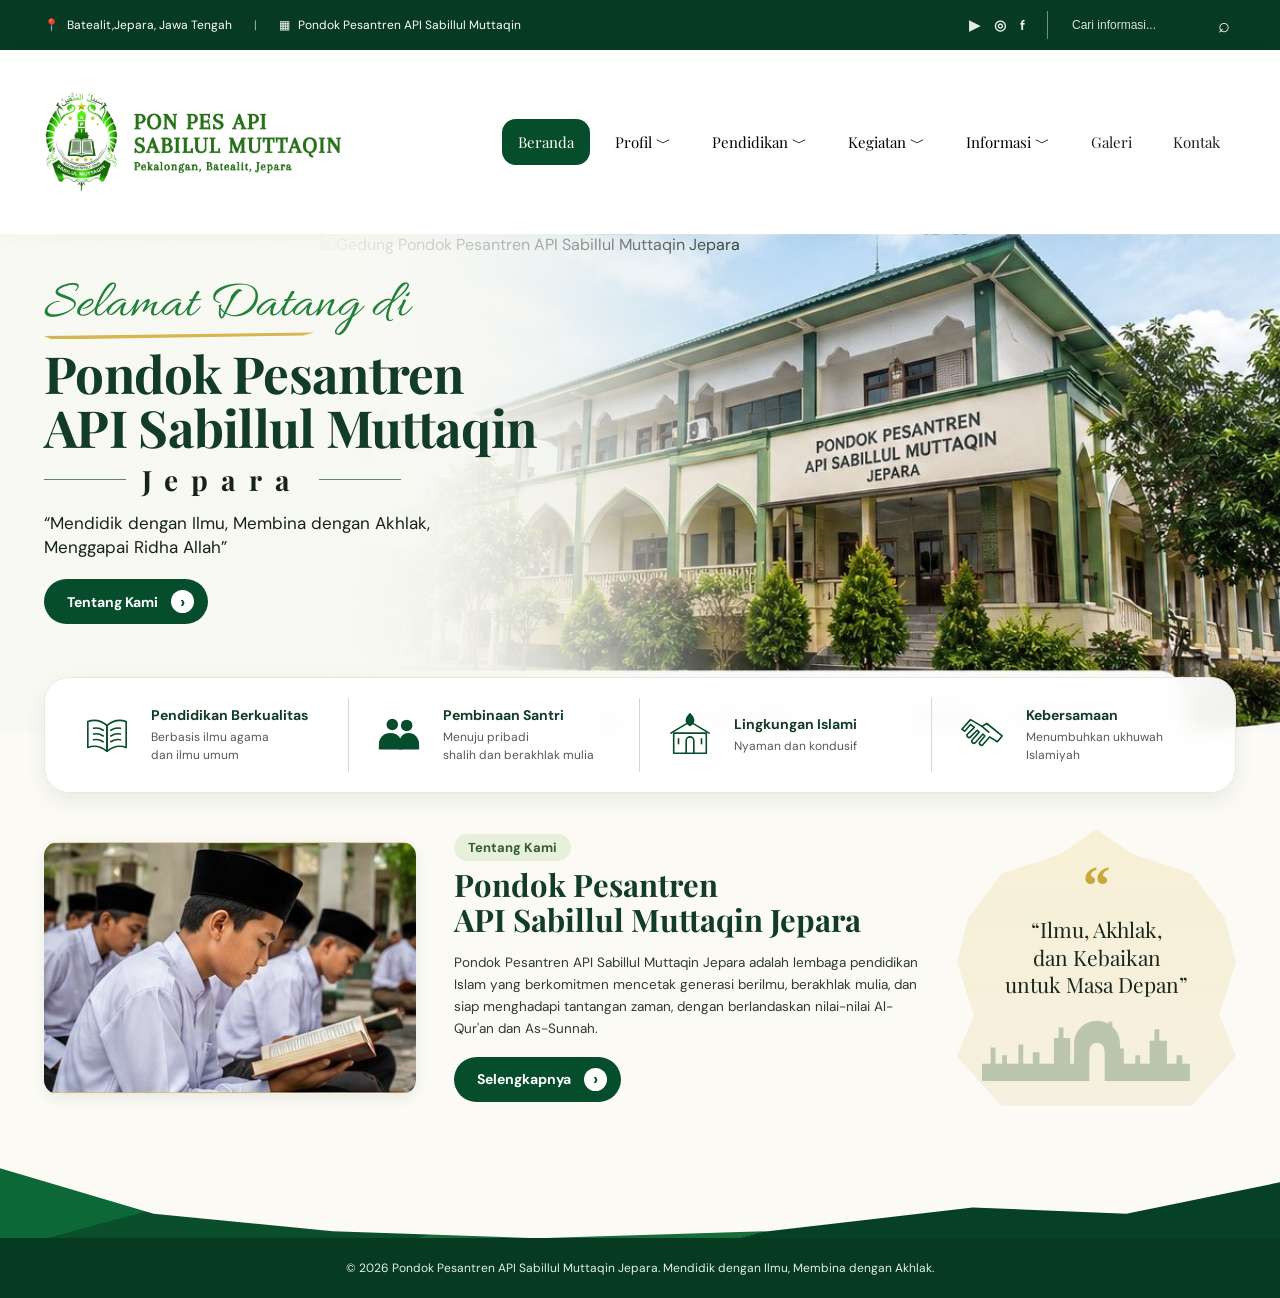
==== index.html @ 67745011 "Rename index-dengan-style-css.html to index.html" ====
<!DOCTYPE html>
<html lang="id">
<head>
<meta charset="UTF-8">
<meta name="viewport" content="width=device-width, initial-scale=1.0">
<meta name="theme-color" content="#064d2b">
<meta name="description" content="Website resmi Pondok Pesantren API Sabillul Muttaqin Jepara. Mendidik dengan ilmu, membina dengan akhlak, menggapai ridha Allah.">
<title>Pondok Pesantren API Sabillul Muttaqin Jepara</title>
<link rel="preconnect" href="https://fonts.googleapis.com">
<link rel="preconnect" href="https://fonts.gstatic.com" crossorigin>
<link href="https://fonts.googleapis.com/css2?family=DM+Sans:wght@400;500;600;700&family=Playfair+Display:wght@500;600;700;800&family=Allura&display=swap" rel="stylesheet">
<link rel="stylesheet" href="style.css">
</head>
<body>
<div class="topbar"><div class="top-inner">
  <div class="top-item"><span aria-hidden="true">📍</span> Batealit,Jepara, Jawa Tengah</div><span class="top-divider">|</span>
  <div class="top-item"><span aria-hidden="true">▦</span> Pondok Pesantren API Sabillul Muttaqin</div>
  <div class="top-spacer"></div>
  <div class="socials" aria-label="Media sosial"><a href="#kontak" aria-label="YouTube">▶</a><a href="#kontak" aria-label="Instagram">◎</a><a href="#kontak" aria-label="Facebook">f</a></div>
  <div class="search"><input aria-label="Cari informasi" placeholder="Cari informasi..." id="searchInput"><button aria-label="Cari" style="background:none;border:0;color:white;font-size:20px;cursor:pointer" onclick="searchSite()">⌕</button></div>
</div></div>
<header class="nav-wrap"><nav class="nav" aria-label="Navigasi utama">
  <a class="brand" href="#beranda">
    <img src="logo.png.png" alt="Logo pondok Pesantren API Sabillul Muttaqin">
  </a>
  <button class="mobile-toggle" aria-label="Buka menu" aria-expanded="false" onclick="toggleMenu()">☰</button>
  <div class="nav-links" id="navLinks">
    <a class="active" href="#beranda">Beranda</a>
    <div class="drop"><button class="drop-toggle" aria-haspopup="true">Profil ﹀</button><div class="drop-menu"><a href="#tentang">Tentang Kami</a><a href="#nilai">Visi &amp; Misi</a><a href="#kontak">Pengasuh Pesantren</a></div></div>
    <div class="drop"><button class="drop-toggle" aria-haspopup="true">Pendidikan ﹀</button><div class="drop-menu"><a href="#pendidikan">Program Pendidikan</a><a href="#pendidikan">Kurikulum</a><a href="#pendidikan">Penerimaan Santri</a></div></div>
    <div class="drop"><button class="drop-toggle" aria-haspopup="true">Kegiatan ﹀</button><div class="drop-menu"><a href="#kegiatan">Kegiatan Santri</a><a href="#kegiatan">Agenda Pesantren</a></div></div>
    <div class="drop"><button class="drop-toggle" aria-haspopup="true">Informasi ﹀</button><div class="drop-menu"><a href="#informasi">Berita</a><a href="#informasi">Pengumuman</a></div></div>
    <a href="#galeri">Galeri</a><a href="#kontak">Kontak</a>
  </div>
</nav></header>
<main>
<section class="hero" id="beranda" aria-label="Selamat datang">
  <div class="hero-photo"><img src="gedung pondok.jpg" alt="Gedung Pondok Pesantren API Sabillul Muttaqin Jepara"></div>
  <div class="hero-content">
    <p class="script">Selamat Datang di</p>
    <h1>Pondok Pesantren<br>API Sabillul Muttaqin</h1>
    <div class="jepara">Jepara</div>
    <p class="hero-quote">“Mendidik dengan Ilmu, Membina dengan Akhlak,<br>Menggapai Ridha Allah”</p>
    <a class="pill" href="#tentang">Tentang Kami <span class="circle-arrow">›</span></a>
  </div>
</section>
<section class="feature-shell" id="nilai" aria-label="Keunggulan pesantren"><div class="features">
  <article class="feature"><div class="feature-icon"><svg viewBox="0 0 48 48"><path d="M4 10c8-3 14-1 20 4v27c-6-5-12-7-20-4z"/><path d="M44 10c-8-3-14-1-20 4v27c6-5 12-7 20-4z"/><path d="M10 17c4-1 7 0 10 2M10 23c4-1 7 0 10 2M10 29c4-1 7 0 10 2M38 17c-4-1-7 0-10 2M38 23c-4-1-7 0-10 2M38 29c-4-1-7 0-10 2"/></svg></div><div><h3>Pendidikan Berkualitas</h3><p>Berbasis ilmu agama<br>dan ilmu umum</p></div></article>
  <article class="feature"><div class="feature-icon"><svg viewBox="0 0 48 48"><circle cx="17" cy="13" r="6" fill="currentColor" stroke="none"/><circle cx="32" cy="14" r="6" fill="currentColor" stroke="none"/><path d="M3 39v-5c0-7 5-12 12-12s12 5 12 12v5z" fill="currentColor" stroke="none"/><path d="M24 39v-5c0-7 4-12 10-12s11 5 11 12v5z" fill="currentColor" stroke="none"/></svg></div><div><h3>Pembinaan Santri</h3><p>Menuju pribadi<br>shalih dan berakhlak mulia</p></div></article>
  <article class="feature"><div class="feature-icon"><svg viewBox="0 0 48 48"><path d="M7 22h34v21H7z"/><path d="M4 22l20-12 20 12M20 43V30a4 4 0 0 1 8 0v13"/><path d="M24 2c-5 5-5 9 0 12 5-3 5-7 0-12z" fill="currentColor"/><path d="M12 28v5m24-5v5"/></svg></div><div><h3>Lingkungan Islami</h3><p>Nyaman dan kondusif</p></div></article>
  <article class="feature"><div class="feature-icon"><svg viewBox="0 0 48 48"><path d="M3 18l9-10 12 7 5-3 16 13-5 6-8-5-7 8c-2 2-5-1-3-3l5-6-2-2-8 9c-2 2-5-1-3-3l7-8-2-2-7 7c-2 2-5-1-3-3l7-7-4-3-6 7z"/><path d="M24 15l7 6"/></svg></div><div><h3>Kebersamaan</h3><p>Menumbuhkan ukhuwah<br>Islamiyah</p></div></article>
</div></section>
<section class="about" id="tentang">
  <img class="students" src="[data-uri]" alt="Santri sedang membaca dan mempelajari kitab">
  <div class="about-copy"><span class="eyebrow">Tentang Kami</span><h2>Pondok Pesantren<br>API Sabillul Muttaqin Jepara</h2><p>Pondok Pesantren API Sabillul Muttaqin Jepara adalah lembaga pendidikan Islam yang berkomitmen mencetak generasi berilmu, berakhlak mulia, dan siap menghadapi tantangan zaman, dengan berlandaskan nilai-nilai Al-Qur'an dan As-Sunnah.</p><a class="pill" href="#kontak">Selengkapnya <span class="circle-arrow">›</span></a></div>
  <aside class="quote-card"><div class="quote-mark">“</div><blockquote>“Ilmu, Akhlak,<br>dan Kebaikan<br>untuk Masa Depan”</blockquote><svg class="silhouette" viewBox="0 0 240 70" aria-hidden="true"><path fill="currentColor" d="M0 70V52h9V35h5v17h7V43h5v9h12V32h5v20h10V40h7v12h15V25h5V14h5v11h7v27h10V40h7v12h13V36h5V19h5V8h4V19h5v17h7v16h12V43h5v9h10V28h5V16h5v12h8v24h10V43h6v9h8v18z"/><path fill="currentColor" d="M96 70V31a24 24 0 0 1 48 0v39z"/><path fill="#f5f0df" d="M112 70V38a8 8 0 0 1 16 0v32z"/></svg></aside>
</section>
</main>
<div class="bottom-wave"></div>
<footer id="kontak">© <span id="year"></span> Pondok Pesantren API Sabillul Muttaqin Jepara. Mendidik dengan Ilmu, Membina dengan Akhlak.</footer>
<script>
function toggleMenu(){const menu=document.getElementById('navLinks');const btn=document.querySelector('.mobile-toggle');const open=menu.classList.toggle('open');btn.setAttribute('aria-expanded',String(open));}
document.querySelectorAll('#navLinks a').forEach(a=>a.addEventListener('click',()=>{document.getElementById('navLinks').classList.remove('open');document.querySelector('.mobile-toggle').setAttribute('aria-expanded','false')}));
function searchSite(){const q=document.getElementById('searchInput').value.trim().toLowerCase();if(!q)return;const targets=[...document.querySelectorAll('main h1,main h2,main h3,main p')];const found=targets.find(el=>el.textContent.toLowerCase().includes(q));if(found){found.scrollIntoView({behavior:'smooth',block:'center'});found.style.outline='2px solid #d6b64f';setTimeout(()=>found.style.outline='',1800)}else alert('Informasi "'+q+'" belum tersedia di halaman ini.');}
document.getElementById('searchInput').addEventListener('keydown',e=>{if(e.key==='Enter')searchSite()});
document.getElementById('year').textContent=new Date().getFullYear();
</script>
</body></html>
---- style.css ----
:root{--green:#064d2b;--deep:#063a22;--green2:#18743c;--gold:#d6b64f;--ink:#123c27;--cream:#fbfaf5;--muted:#5f685f;--shadow:0 12px 35px #153b2512}
*{box-sizing:border-box}html{scroll-behavior:smooth}body{margin:0;background:var(--cream);color:#17231a;font-family:"DM Sans",sans-serif}a{color:inherit;text-decoration:none}button{font:inherit}.topbar{background:var(--deep);color:#fff;font-size:12px}.top-inner{max-width:1240px;margin:auto;padding:11px 24px;display:flex;align-items:center;gap:22px}.top-item{display:flex;align-items:center;gap:8px;white-space:nowrap}.top-divider{opacity:.6}.top-spacer{flex:1}.socials{display:flex;gap:14px;align-items:center}.socials a{font-weight:700;font-size:14px;opacity:.9}.search{display:flex;align-items:center;gap:12px;border-left:1px solid #ffffff70;padding-left:22px}.search input{width:130px;background:transparent;border:0;color:#fff;outline:0;font-size:12px}.search input::placeholder{color:#d5dfd8}.nav-wrap{background:#ffffffed;position:sticky;top:0;z-index:10;box-shadow:0 3px 16px #123c2708;backdrop-filter:blur(12px)}.nav{max-width:1240px;margin:auto;padding:12px 24px;display:flex;align-items:center;justify-content:space-between;gap:26px}.brand{display:flex;align-items:center;gap:15px;min-width:330px}.brand img{width:78px;height:78px;object-fit:contain}.brand-title{font-family:"Playfair Display",serif;font-weight:800;color:#123c27;line-height:1.05;font-size:21px}.brand-title small{display:block;font-family:"DM Sans",sans-serif;font-size:14px;letter-spacing:3px;margin-top:4px}.nav-links{display:flex;align-items:center;gap:9px}.nav-links>a,.drop-toggle{padding:13px 16px;border-radius:14px;font-family:"Playfair Display",serif;font-size:15px;white-space:nowrap;transition:.2s;background:none;border:0;cursor:pointer}.nav-links>a:hover,.drop-toggle:hover{color:var(--green2);background:#edf5e9}.nav-links .active{background:var(--green);color:white}.drop{position:relative}.drop-menu{display:none;position:absolute;top:100%;left:0;min-width:190px;padding:8px;background:white;box-shadow:var(--shadow);border:1px solid #e7eee6;border-radius:12px}.drop:hover .drop-menu,.drop:focus-within .drop-menu{display:grid}.drop-menu a{padding:11px 12px;border-radius:8px;font-size:13px}.drop-menu a:hover{background:#edf5e9}.mobile-toggle{display:none;border:0;background:var(--green);color:white;padding:10px 13px;border-radius:10px;font-size:20px}.hero{position:relative;min-height:490px;overflow:hidden;background:#e8f0e7}.hero-photo{position:absolute;inset:0 0 0 25%;background-image:linear-gradient(90deg,#f8f8f2 0%,#f8f8f2cc 12%,#f8f8f200 42%),url("[data-uri]");background-size:cover;background-position:center 47%}.hero:before{content:"";position:absolute;inset:0;background:linear-gradient(90deg,#f9f9f4 0%,#f9f9f4f2 26%,#f9f9f4a6 42%,transparent 62%);z-index:1;pointer-events:none}.hero-content{position:relative;z-index:2;max-width:1240px;margin:auto;padding:42px 24px 108px}.script{font-family:"Allura",cursive;color:#21813a;font-size:54px;line-height:1.1;margin:0 0 4px}.script:after{content:"";display:block;width:270px;height:7px;margin-top:-3px;background:var(--gold);clip-path:polygon(0 50%,100% 0,96% 45%,3% 100%)}h1,h2,h3{font-family:"Playfair Display",serif;color:var(--ink)}h1{font-size:clamp(36px,4vw,52px);line-height:1.05;margin:8px 0 6px;max-width:620px;letter-spacing:-.7px}.jepara{font-family:"Playfair Display",serif;font-weight:700;letter-spacing:13px;font-size:28px;margin:4px 0 14px;display:flex;align-items:center;gap:16px}.jepara:before,.jepara:after{content:"";height:1px;width:82px;background:#63826d}.hero-quote{font-size:17px;line-height:1.4;margin:0 0 20px;max-width:420px}.pill{display:inline-flex;align-items:center;gap:13px;border:0;background:var(--green);color:white;padding:11px 14px 11px 23px;border-radius:40px;font-weight:700;font-size:14px;transition:.2s;cursor:pointer}.pill:hover{background:#0c6b38;transform:translateY(-2px)}.circle-arrow{width:23px;height:23px;display:grid;place-items:center;border-radius:50%;background:#fff;color:var(--green);font-size:17px}.feature-shell{max-width:1240px;margin:-55px auto 0;padding:0 24px;position:relative;z-index:3}.features{display:grid;grid-template-columns:repeat(4,1fr);background:#ffffffed;border:1px solid #e9e8e0;border-radius:25px;box-shadow:0 8px 22px #142d1b12;padding:20px 12px;backdrop-filter:blur(12px)}.feature{display:flex;align-items:center;gap:20px;padding:8px 26px;border-right:1px solid #d6d8d1}.feature:last-child{border:0}.feature-icon{width:48px;height:48px;flex:0 0 48px;color:var(--green);display:grid;place-items:center}.feature-icon svg{width:46px;height:46px;stroke:currentColor;stroke-width:1.7;fill:none;stroke-linecap:round;stroke-linejoin:round}.feature h3{font-family:"DM Sans",sans-serif;font-size:14px;margin:0 0 5px;font-weight:700}.feature p{font-size:12px;color:#525b53;line-height:1.45;margin:0}.about{max-width:1240px;margin:36px auto 0;padding:0 24px 62px;display:grid;grid-template-columns:1fr 1.25fr .75fr;gap:38px;align-items:center}.students{width:100%;height:252px;object-fit:cover;object-position:center;border-radius:14px;box-shadow:0 4px 14px #193f2415}.eyebrow{display:inline-block;background:#e7f1d9;color:#315d32;border-radius:20px;padding:5px 14px;font-size:13px;font-weight:700;margin-bottom:6px}.about h2{font-size:31px;line-height:1.14;margin:0 0 14px}.about-copy p{font-size:13.5px;line-height:1.65;color:#303a31;margin:0 0 16px}.quote-card{min-height:260px;display:flex;flex-direction:column;align-items:center;justify-content:center;text-align:center;padding:35px 24px 25px;position:relative;background:linear-gradient(180deg,#f8f0d6,#f5f0df);clip-path:polygon(50% 0,63% 9%,84% 16%,96% 32%,100% 48%,94% 67%,100% 82%,84% 100%,16% 100%,0 82%,6% 67%,0 48%,4% 32%,16% 16%,37% 9%);color:#17251b}.quote-mark{font-family:Georgia,serif;font-size:55px;line-height:.8;color:#c7a93d;font-weight:bold}.quote-card blockquote{font-family:"Playfair Display",serif;font-size:21px;line-height:1.3;margin:8px 0 16px}.silhouette{width:100%;max-width:230px;opacity:.34;color:#4d7653}.bottom-wave{height:70px;position:relative;overflow:hidden;background:linear-gradient(165deg,#0d6838 0 20%,#0a4e2c 20% 44%,#176c3a 44% 65%,#064126 65%);clip-path:polygon(0 0,12% 65%,26% 90%,42% 100%,60% 90%,76% 56%,88% 65%,100% 20%,100% 100%,0 100%)}footer{background:#063b22;color:#e5eee7;padding:22px;text-align:center;font-size:12px}.mobile-only{display:none}
@media(max-width:1050px){.brand{min-width:0}.brand-title{font-size:18px}.brand img{width:64px;height:64px}.nav-links{gap:0}.nav-links>a,.drop-toggle{padding:11px 9px;font-size:14px}.feature{padding:8px 14px;gap:12px}.about{gap:24px;grid-template-columns:1fr 1.2fr}.quote-card{grid-column:1/-1;min-height:180px;clip-path:none;border-radius:18px}.silhouette{display:none}}
@media(max-width:760px){.top-inner{padding:9px 16px;gap:9px;font-size:10px}.top-item:nth-of-type(2),.top-divider,.socials,.search{display:none}.top-spacer{display:block}.nav{padding:10px 16px}.brand{gap:9px}.brand img{width:52px;height:52px}.brand-title{font-size:15px}.brand-title small{font-size:10px;letter-spacing:2px}.mobile-toggle{display:block}.nav-links{display:none;position:absolute;left:12px;right:12px;top:100%;padding:12px;background:#fff;border-radius:15px;box-shadow:var(--shadow);align-items:stretch;flex-direction:column}.nav-links.open{display:flex}.nav-links>a,.drop-toggle{text-align:left;width:100%;display:block;padding:12px 14px}.drop-menu{position:static;box-shadow:none;border:0;padding-left:15px}.drop:hover .drop-menu,.drop:focus-within .drop-menu{display:grid}.hero{min-height:600px}.hero-photo{inset:220px 0 0;background-position:57% center}.hero:before{background:linear-gradient(180deg,#f9f9f4 0%,#f9f9f4 33%,#f9f9f4d9 48%,transparent 70%)}.hero-content{padding:32px 20px 150px}.script{font-size:43px}.script:after{width:220px}.hero h1{font-size:36px;max-width:500px}.jepara{font-size:22px;letter-spacing:8px;gap:9px}.jepara:before,.jepara:after{width:42px}.hero-quote{font-size:14px;max-width:340px}.feature-shell{margin:-42px auto 0;padding:0 14px}.features{grid-template-columns:1fr 1fr;border-radius:19px;padding:10px}.feature{padding:14px 8px;gap:10px;border-right:0;border-bottom:1px solid #e0e3db}.feature:nth-child(odd){border-right:1px solid #e0e3db}.feature:nth-child(n+3){border-bottom:0}.feature-icon{width:35px;height:35px;flex-basis:35px}.feature-icon svg{width:34px;height:34px}.feature h3{font-size:12px}.feature p{font-size:10px}.about{margin-top:28px;padding:0 18px 36px;grid-template-columns:1fr;gap:20px}.students{height:240px}.about h2{font-size:28px}.quote-card{grid-column:auto;min-height:170px}.bottom-wave{height:42px}}
@media(prefers-reduced-motion:reduce){html{scroll-behavior:auto}*,*:before,*:after{transition:none!important}}
.brand img {
    width: 300px;
    height: 160px;
    object-fit:contain;
}
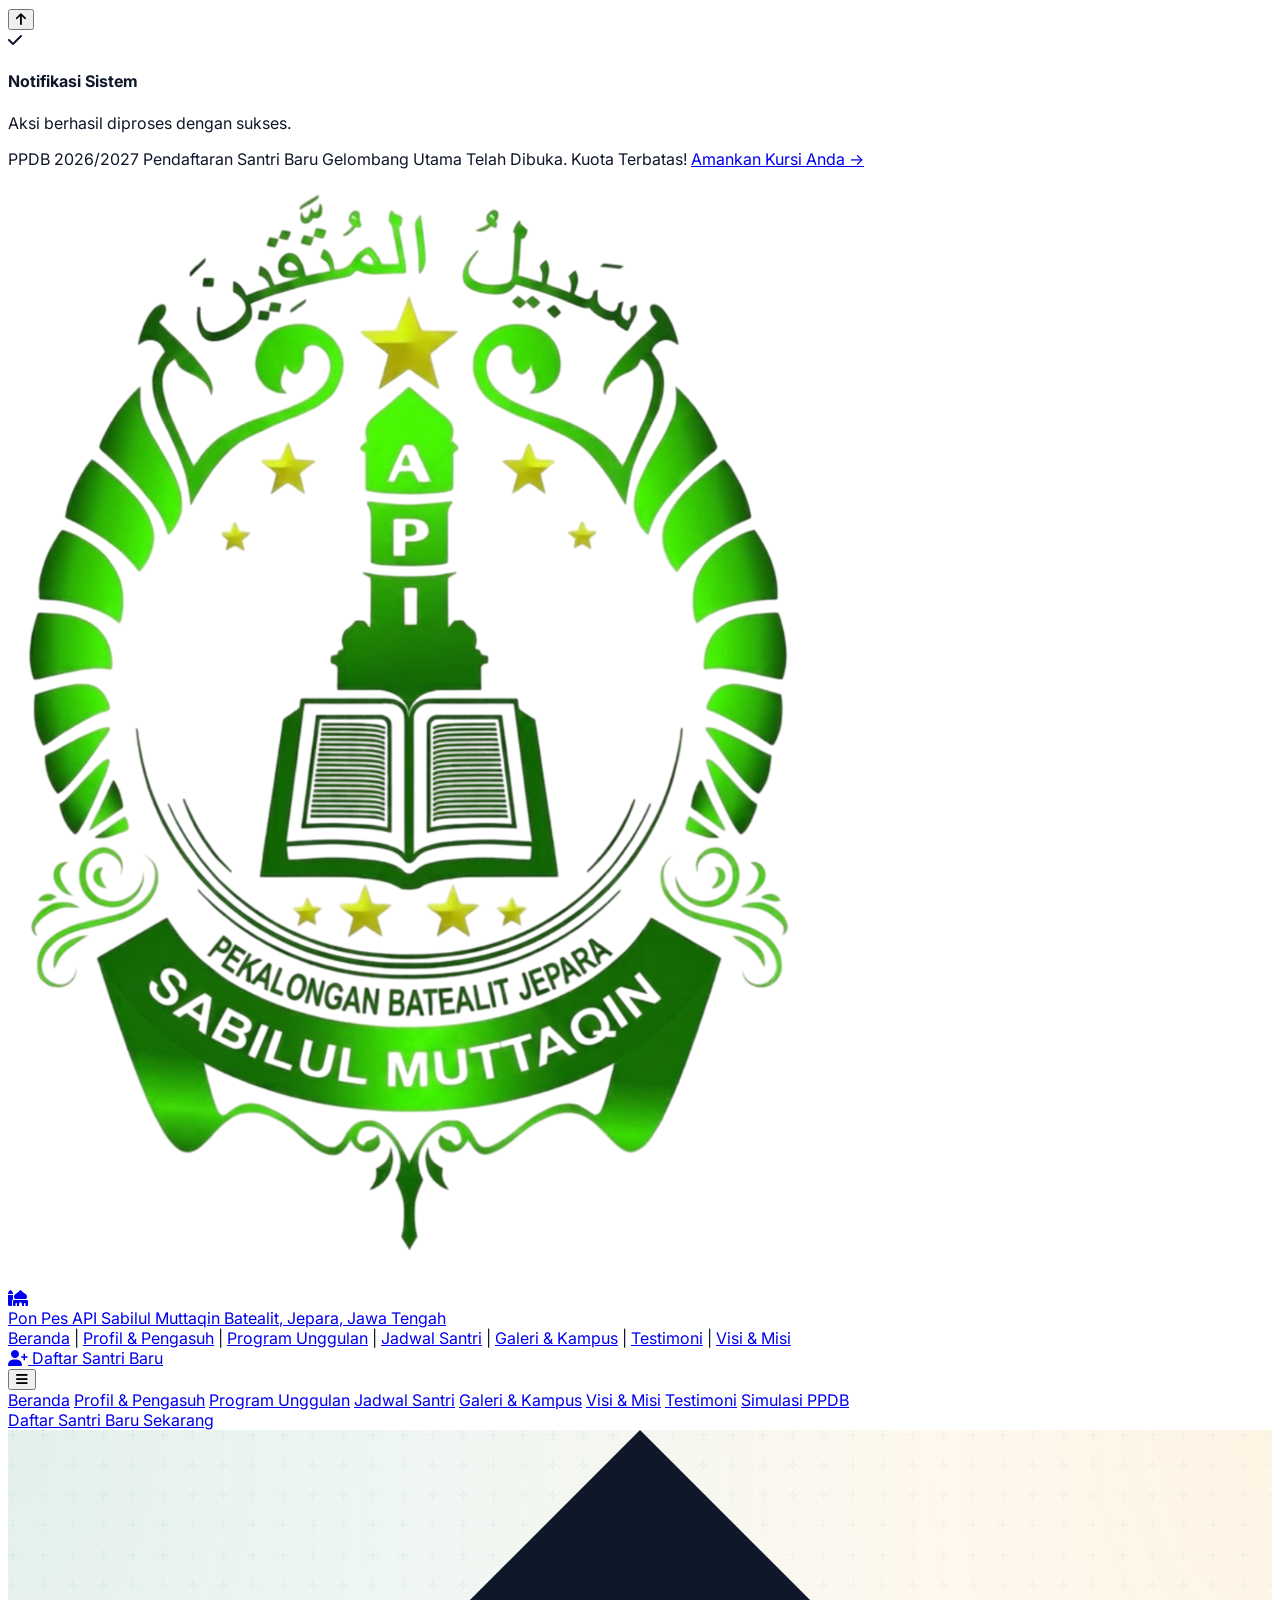
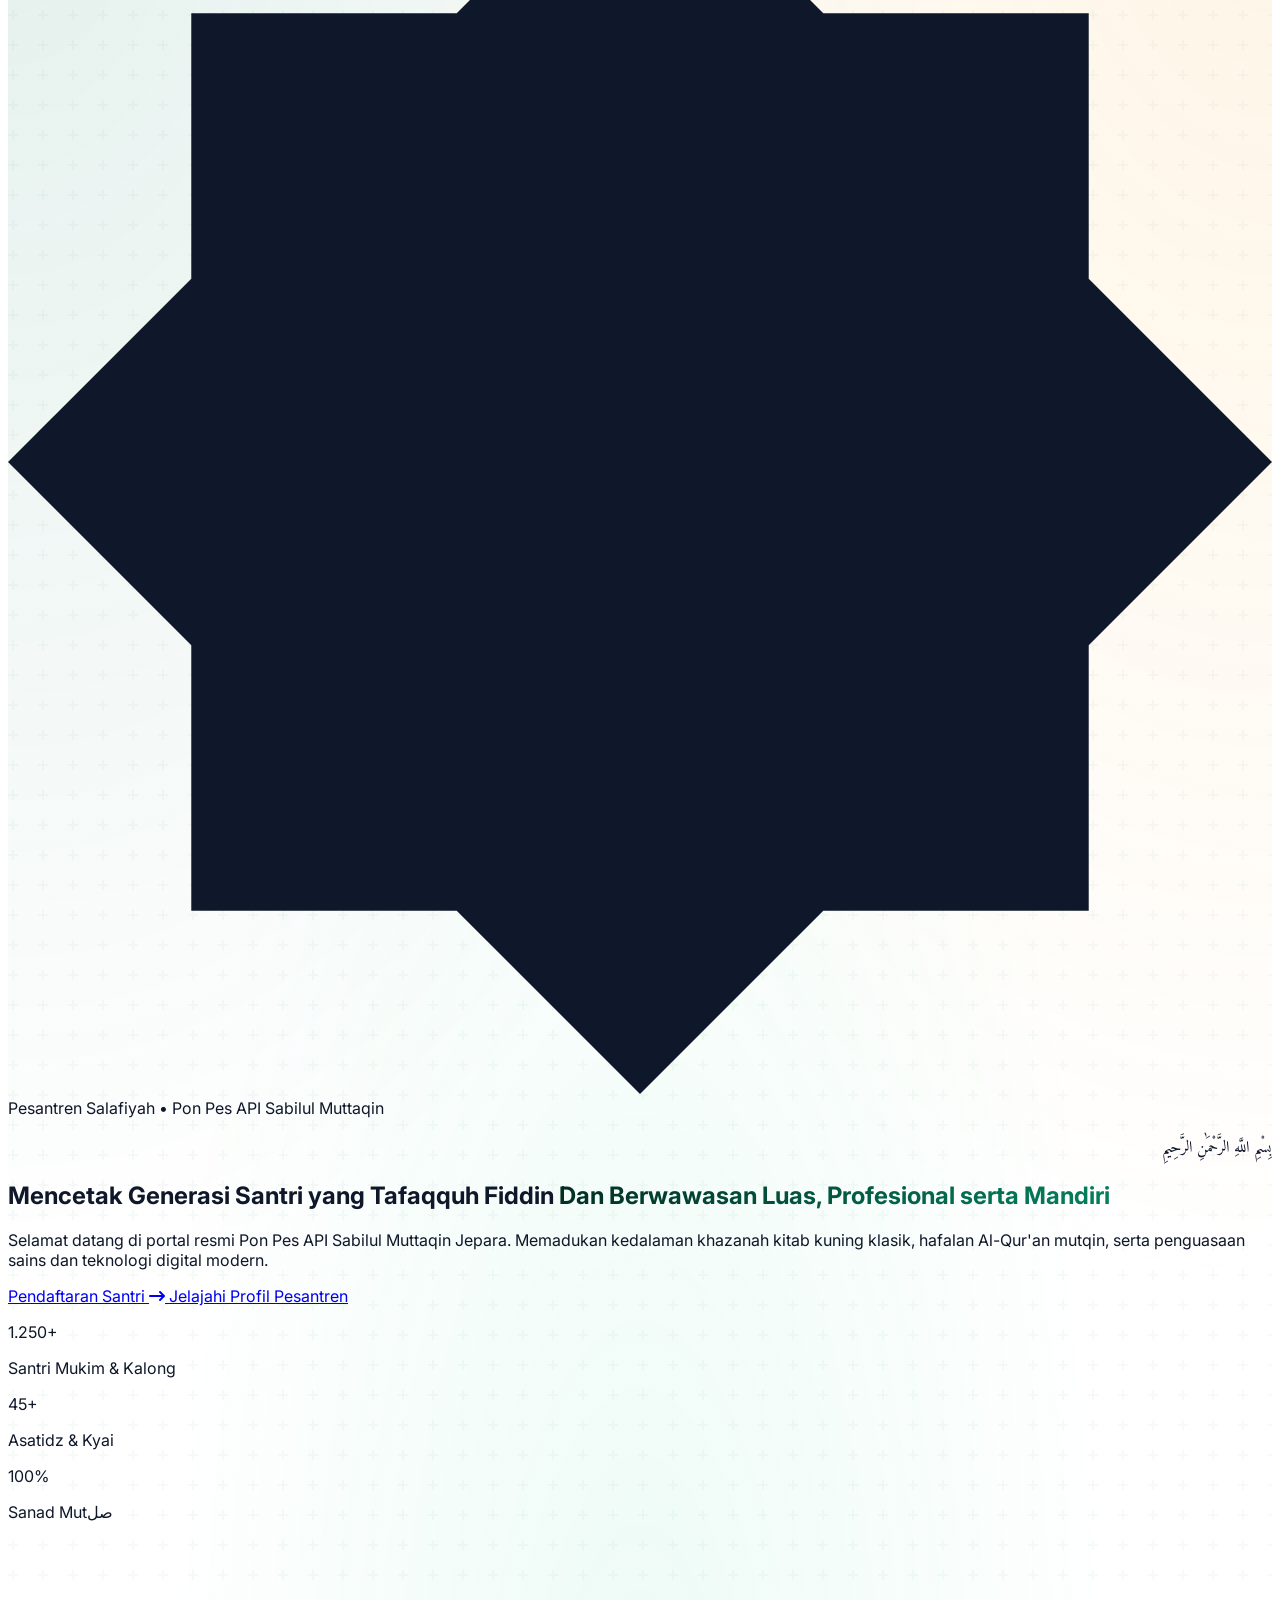
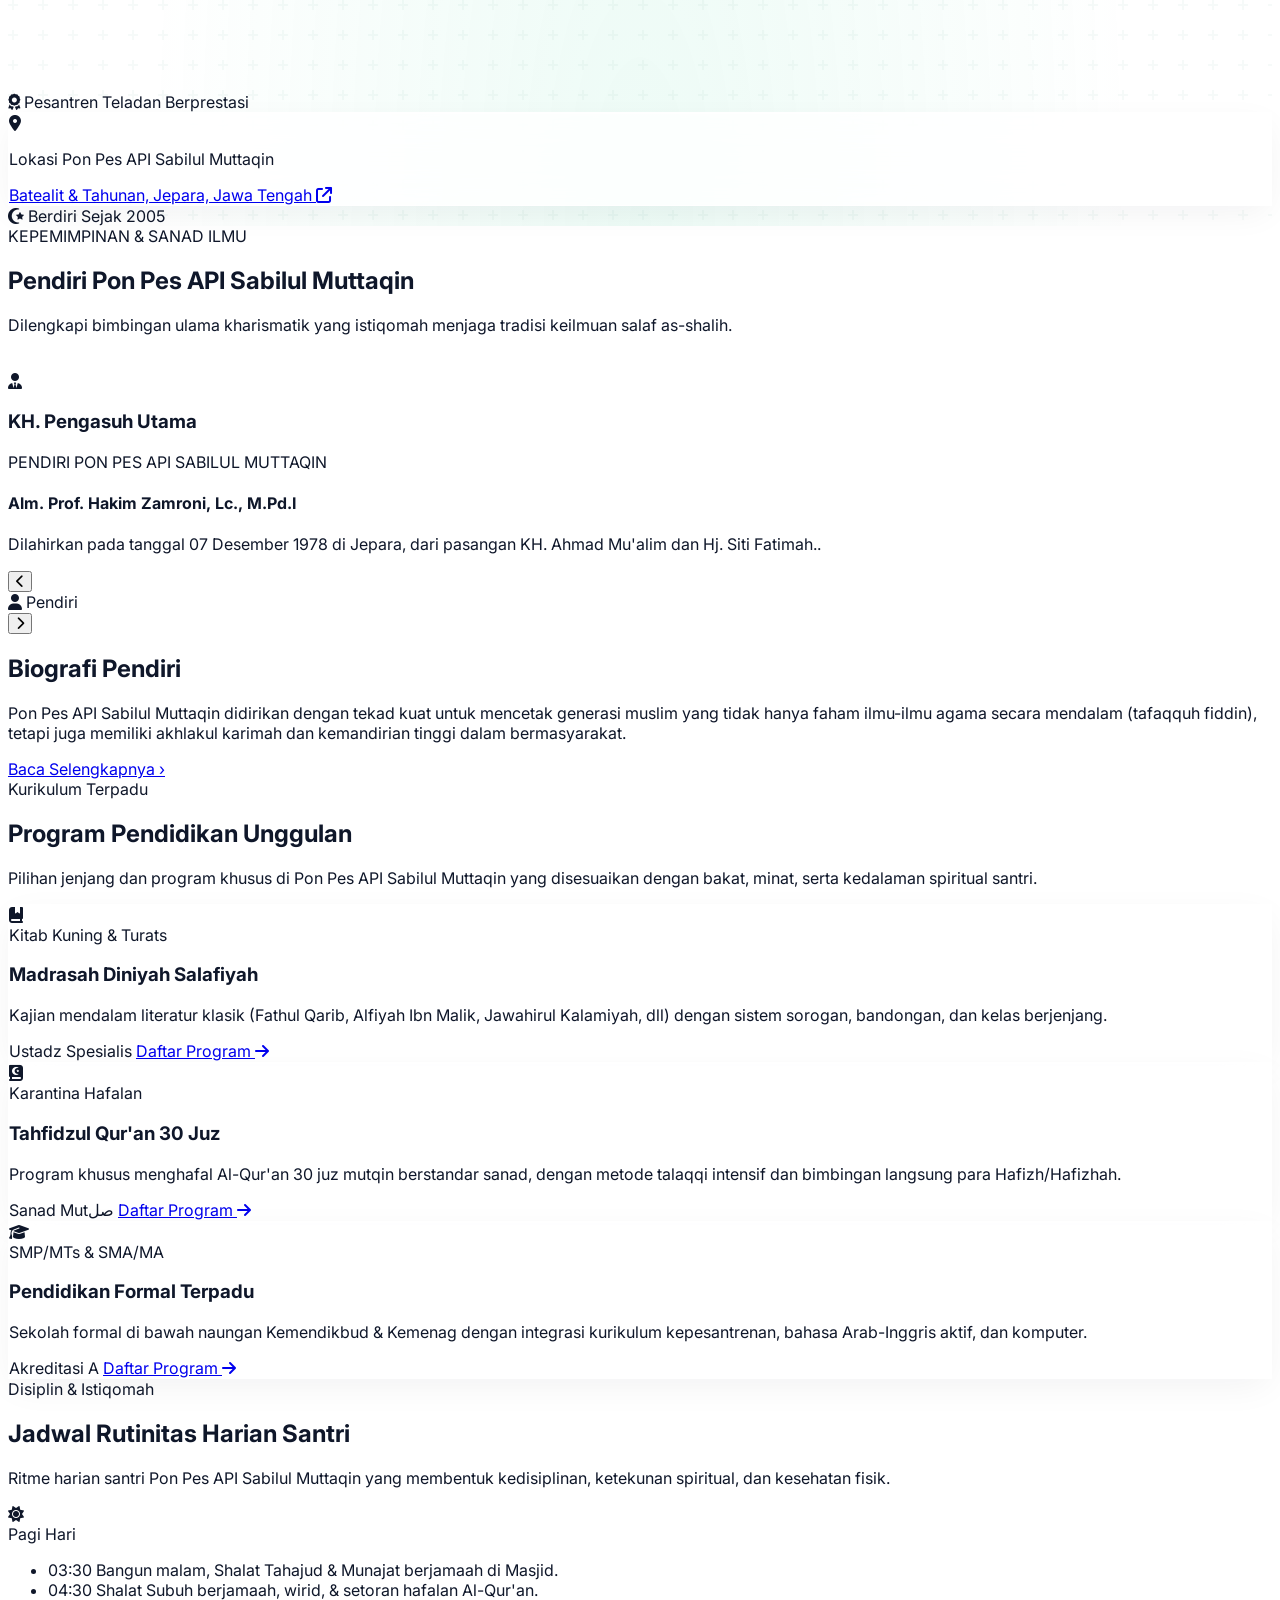
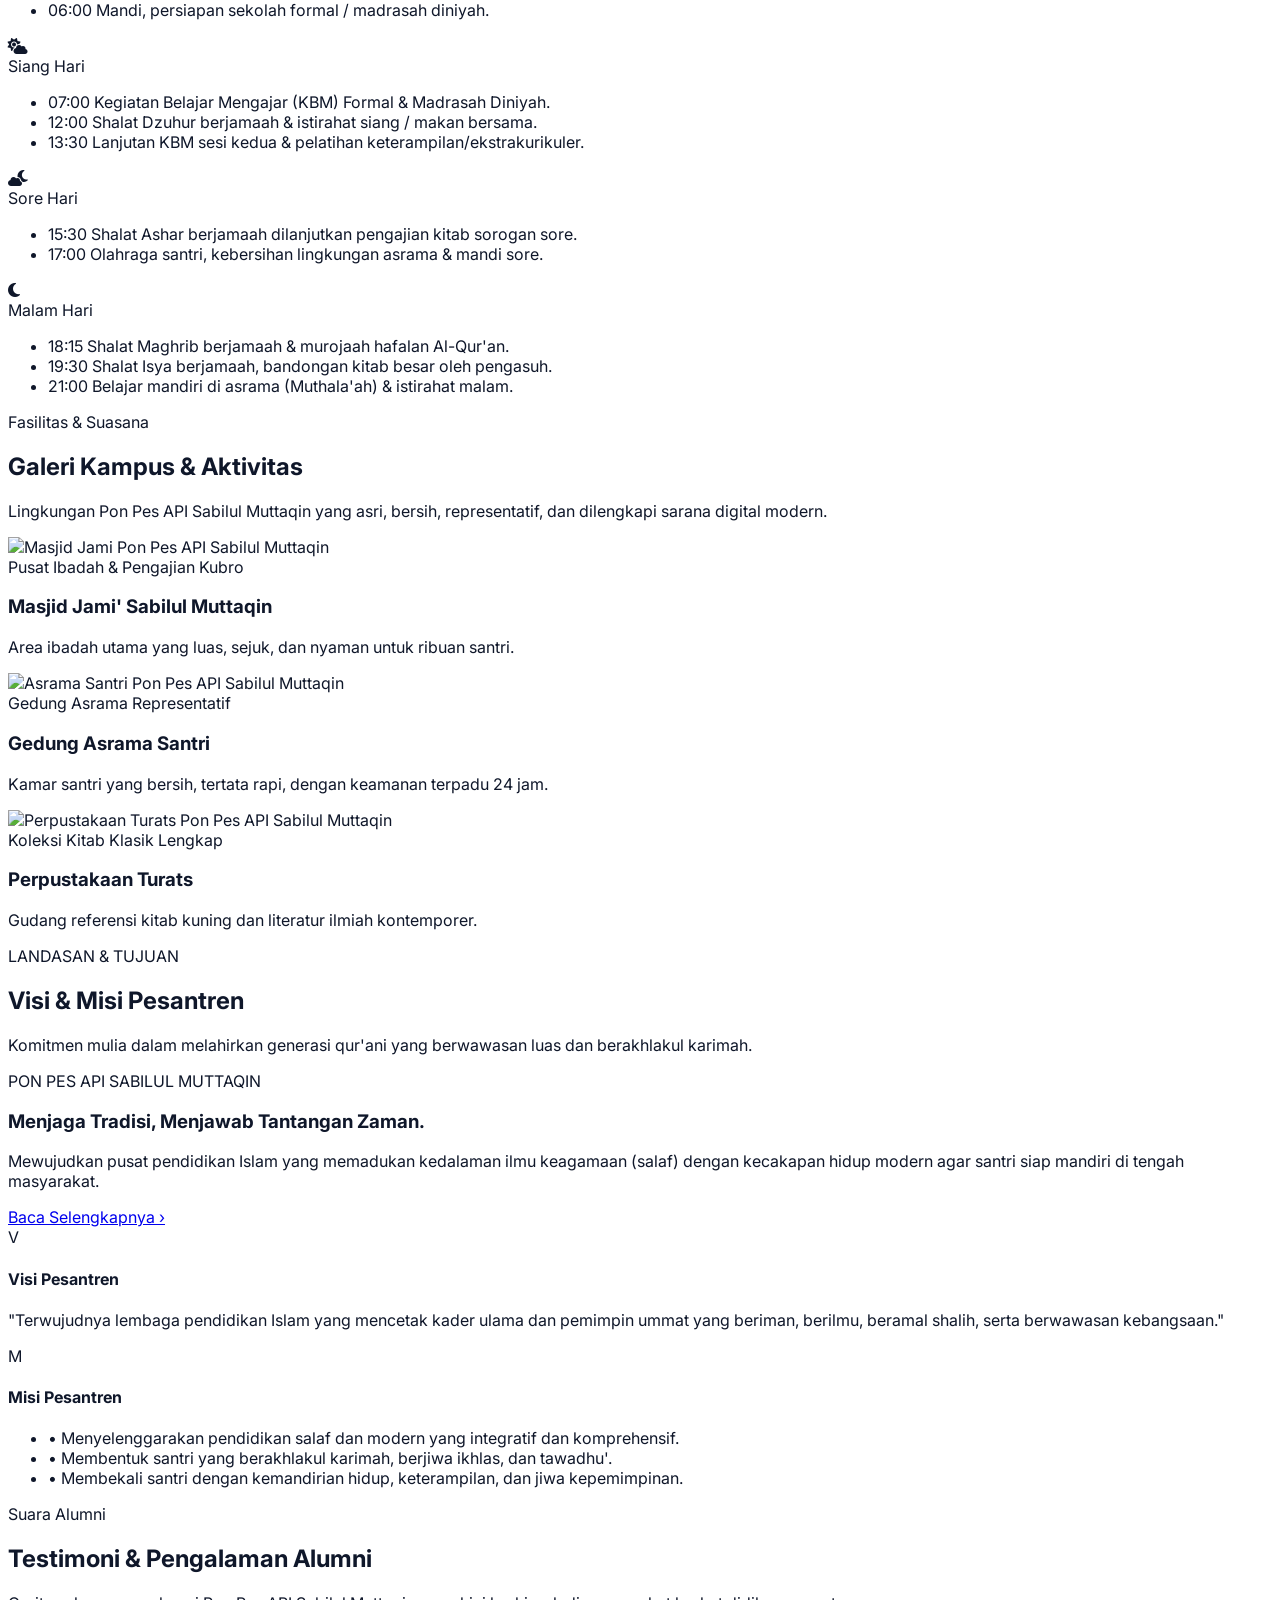
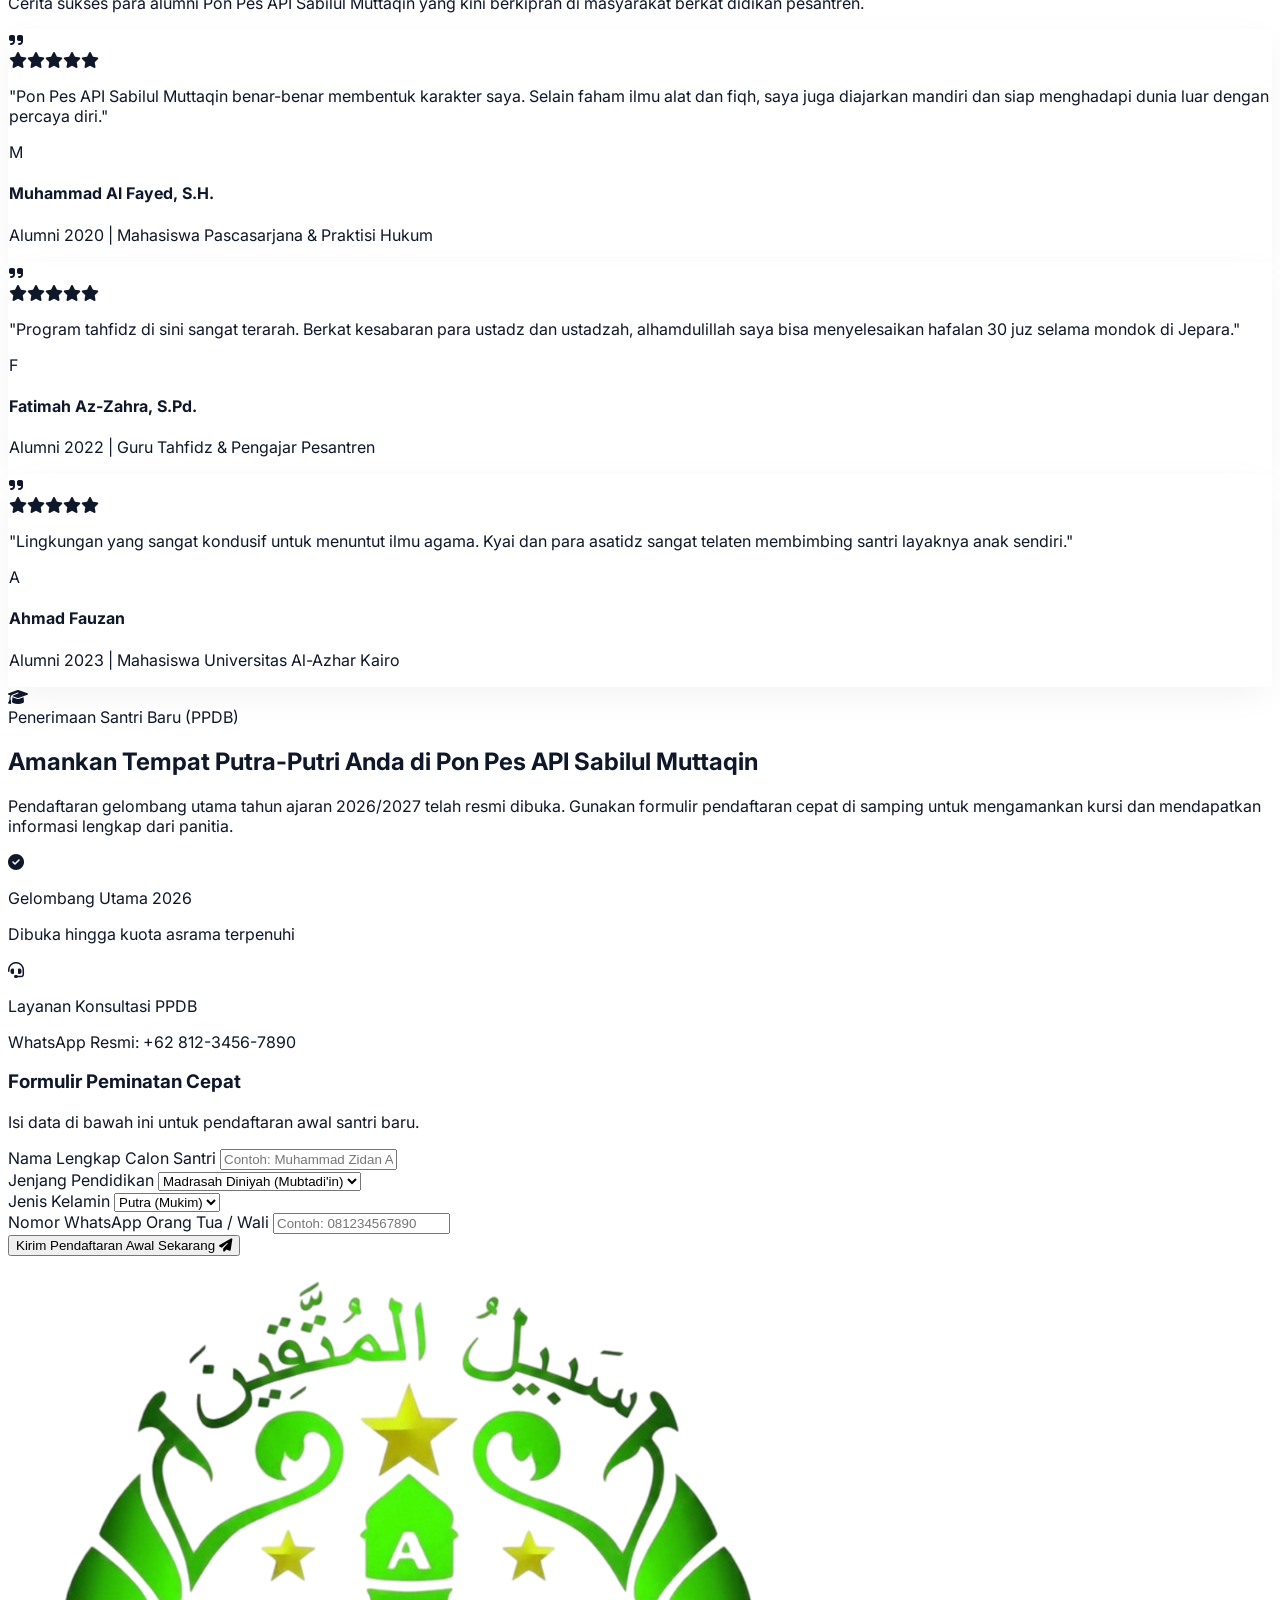
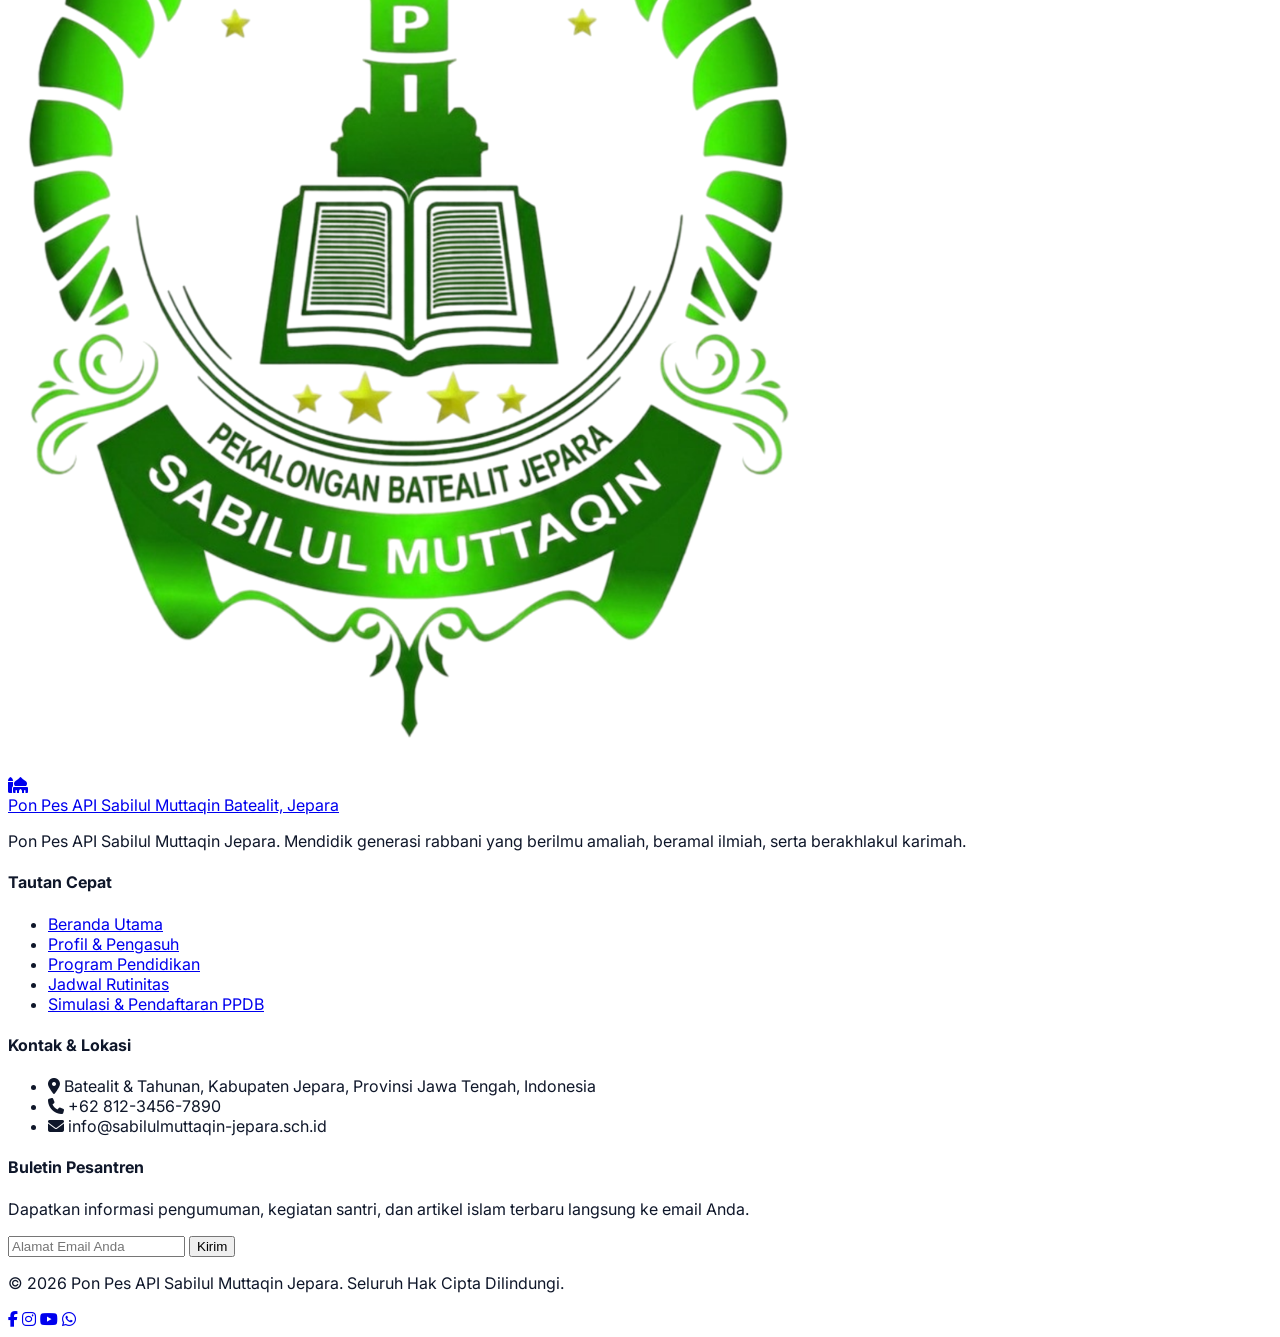
==== commit 5671d1b3: "Rename index.html.html to index.html" ====
--- a/index.html
+++ b/index.html
@@ -1,68 +1,1309 @@
 <!DOCTYPE html>
-<html lang="id">
+<html lang="id" class="scroll-smooth scroll-pt-24">
 <head>
-<meta charset="UTF-8">
-<meta name="viewport" content="width=device-width, initial-scale=1.0">
-<meta name="theme-color" content="#064d2b">
-<meta name="description" content="Website resmi Pondok Pesantren API Sabillul Muttaqin Jepara. Mendidik dengan ilmu, membina dengan akhlak, menggapai ridha Allah.">
-<title>Pondok Pesantren API Sabillul Muttaqin Jepara</title>
-<link rel="preconnect" href="https://fonts.googleapis.com">
-<link rel="preconnect" href="https://fonts.gstatic.com" crossorigin>
-<link href="https://fonts.googleapis.com/css2?family=DM+Sans:wght@400;500;600;700&family=Playfair+Display:wght@500;600;700;800&family=Allura&display=swap" rel="stylesheet">
-<link rel="stylesheet" href="style.css">
+    <meta charset="UTF-8">
+    <meta name="viewport" content="width=device-width, initial-scale=1.0">
+    <title>Pon Pes API Sabilul Muttaqin — Batealit, Jepara</title>
+    <!-- Tailwind CSS CDN -->
+    <script src="https://cdn.tailwindcss.com"></script>
+    <script>
+        tailwind.config = {
+            theme: {
+                extend: {
+                    colors: {
+                        emeraldDeep: '#022C22',
+                        emeraldPrimary: '#047857',
+                        sageAccent: '#34D399',
+                        goldWarm: '#F59E0B',
+                        goldLight: '#FEF3C7',
+                        goldDeep: '#D97706',
+                        offWhite: '#F8FAFC'
+                    },
+                    fontFamily: {
+                        sans: ['Inter', 'sans-serif'],
+                        arabic: ['Amiri', 'serif']
+                    },
+                    animation: {
+                        'float-slow': 'float 7s ease-in-out infinite',
+                        'float-delayed': 'float 9s ease-in-out 2s infinite',
+                        'pulse-glow': 'pulseGlow 5s cubic-bezier(0.4, 0, 0.6, 1) infinite',
+                        'spin-ultra-slow': 'spin 45s linear infinite',
+                        'gradient-x': 'gradientX 8s ease infinite',
+                    },
+                    keyframes: {
+                        float: {
+                            '0%, 100%': { transform: 'translateY(0px) rotate(0deg)' },
+                            '50%': { transform: 'translateY(-16px) rotate(1deg)' },
+                        },
+                        pulseGlow: {
+                            '0%, 100%': { opacity: 0.45, transform: 'scale(1)' },
+                            '50%': { opacity: 0.85, transform: 'scale(1.08)' },
+                        },
+                        gradientX: {
+                            '0%, 100%': { 'background-position': '0% 50%' },
+                            '50%': { 'background-position': '100% 50%' },
+                        }
+                    }
+                }
+            }
+        }
+    </script>
+    <!-- Google Fonts Inter & Amiri -->
+    <link href="https://fonts.googleapis.com/css2?family=Amiri:ital,wght@0,400;0,700;1,400&family=Inter:wght@300;400;500;600;700;800;900&display=swap" rel="stylesheet">
+    <!-- FontAwesome Icons -->
+    <link rel="stylesheet" href="https://cdnjs.cloudflare.com/ajax/libs/font-awesome/6.4.0/css/all.min.css">
+    <!-- AOS Animation Library -->
+    <link href="https://unpkg.com/aos@2.3.1/dist/aos.css" rel="stylesheet">
+    <style>
+        body {
+            font-family: 'Inter', sans-serif;
+            background-color: #FFFFFF;
+            color: #0F172A;
+            overflow-x: hidden;
+            text-rendering: optimizeLegibility;
+            -webkit-font-smoothing: antialiased;
+            -moz-osx-font-smoothing: grayscale;
+        }
+        .arabic-font {
+            font-family: 'Amiri', serif;
+        }
+        /* Ultra HD+ Aurora Islamic Mesh */
+        .islamic-mesh {
+            background-color: #ffffff;
+            background-image: 
+                radial-gradient(at 0% 0%, rgba(4, 120, 87, 0.11) 0px, transparent 52%),
+                radial-gradient(at 100% 0%, rgba(245, 158, 11, 0.11) 0px, transparent 52%),
+                radial-gradient(at 50% 100%, rgba(52, 211, 153, 0.09) 0px, transparent 55%),
+                url("data:image/svg+xml,%3Csvg width='60' height='60' viewBox='0 0 60 60' xmlns='http://www.w3.org/2000/svg'%3E%3Cg fill='none' fill-rule='evenodd'%3E%3Cg fill='%23047857' fill-opacity='0.035'%3E%3Cpath d='M36 34v-4h-2v4h-4v2h4v4h2v-4h4v-2h-4zm0-30V0h-2v4h-4v2h4v4h2V6h4V4h-4zM6 34v-4H4v4H0v2h4v4h2v-4h4v-2H6zM6 4V0H4v4H0v2h4v4h2V6h4V4H6z'/%3E%3C/g%3E%3C/g%3E%3C/svg%3E");
+        }
+        /* Crystal Glassmorphism 4K */
+        .glass-card {
+            background: rgba(255, 255, 255, 0.86);
+            backdrop-filter: blur(24px) saturate(160%);
+            -webkit-backdrop-filter: blur(24px) saturate(160%);
+            border: 1px solid rgba(255, 255, 255, 0.85);
+            box-shadow: 0 10px 35px -5px rgba(15, 23, 42, 0.06), inset 0 1px 0 0 rgba(255, 255, 255, 0.9);
+        }
+        .glass-dark {
+            background: rgba(2, 44, 34, 0.88);
+            backdrop-filter: blur(20px) saturate(150%);
+            border: 1px solid rgba(52, 211, 153, 0.25);
+        }
+        .text-gold-gradient {
+            background: linear-gradient(135deg, #F59E0B 0%, #D97706 50%, #B45309 100%);
+            -webkit-background-clip: text;
+            -webkit-text-fill-color: transparent;
+        }
+        .text-emerald-gradient {
+            background: linear-gradient(135deg, #022C22 0%, #047857 45%, #10B981 100%);
+            background-size: 200% auto;
+            -webkit-background-clip: text;
+            -webkit-text-fill-color: transparent;
+            animation: gradientX 6s ease infinite;
+        }
+        /* Ultra Smooth Hover, 3D Tilt & Spotlight */
+        .hover-lift {
+            transition: transform 0.45s cubic-bezier(0.16, 1, 0.3, 1), box-shadow 0.45s cubic-bezier(0.16, 1, 0.3, 1), border-color 0.3s ease;
+            position: relative;
+            overflow: hidden;
+            transform-style: preserve-3d;
+        }
+        .hover-lift:hover {
+            transform: translateY(-10px);
+            box-shadow: 0 28px 55px -12px rgba(4, 120, 87, 0.2), 0 0 0 1px rgba(4, 120, 87, 0.25);
+        }
+        /* Efek Kilau Cahaya Spekular saat Hover */
+        .card-shimmer::after {
+            content: '';
+            position: absolute;
+            top: 0;
+            left: 0;
+            width: 55%;
+            height: 100%;
+            background: linear-gradient(to right, transparent, rgba(255, 255, 255, 0.55), transparent);
+            transform: skewX(-25deg) translateX(-260%);
+            transition: transform 0.8s cubic-bezier(0.16, 1, 0.3, 1);
+            pointer-events: none;
+        }
+        .card-shimmer:hover::after {
+            transform: skewX(-25deg) translateX(460%);
+        }
+        /* Garis Bawah Animasi Navbar */
+        .nav-link {
+            position: relative;
+            padding-bottom: 4px;
+        }
+        .nav-link::after {
+            content: '';
+            position: absolute;
+            bottom: 0;
+            left: 50%;
+            width: 0;
+            height: 2.5px;
+            background: linear-gradient(90deg, #047857, #F59E0B);
+            border-radius: 9999px;
+            transition: all 0.35s cubic-bezier(0.16, 1, 0.3, 1);
+            transform: translateX(-50%);
+        }
+        .nav-link:hover::after,
+        .nav-link.active::after {
+            width: 100%;
+        }
+        /* Custom Ultra-Clean Scrollbar */
+        ::-webkit-scrollbar {
+            width: 10px;
+        }
+        ::-webkit-scrollbar-track {
+            background: #f8fafc;
+        }
+        ::-webkit-scrollbar-thumb {
+            background: linear-gradient(180deg, #047857, #022C22);
+            border-radius: 9999px;
+            border: 2px solid #f8fafc;
+        }
+        ::-webkit-scrollbar-thumb:hover {
+            background: #022C22;
+        }
+    </style>
 </head>
-<body>
-<div class="topbar"><div class="top-inner">
-  <div class="top-item"><span aria-hidden="true">📍</span> Batealit,Jepara, Jawa Tengah</div><span class="top-divider">|</span>
-  <div class="top-item"><span aria-hidden="true">▦</span> Pondok Pesantren API Sabillul Muttaqin</div>
-  <div class="top-spacer"></div>
-  <div class="socials" aria-label="Media sosial"><a href="#kontak" aria-label="YouTube">▶</a><a href="#kontak" aria-label="Instagram">◎</a><a href="#kontak" aria-label="Facebook">f</a></div>
-  <div class="search"><input aria-label="Cari informasi" placeholder="Cari informasi..." id="searchInput"><button aria-label="Cari" style="background:none;border:0;color:white;font-size:20px;cursor:pointer" onclick="searchSite()">⌕</button></div>
-</div></div>
-<header class="nav-wrap"><nav class="nav" aria-label="Navigasi utama">
-  <a class="brand" href="#beranda">
-    <img src="logo.png.png" alt="Logo pondok Pesantren API Sabillul Muttaqin">
-  </a>
-  <button class="mobile-toggle" aria-label="Buka menu" aria-expanded="false" onclick="toggleMenu()">☰</button>
-  <div class="nav-links" id="navLinks">
-    <a class="active" href="#beranda">Beranda</a>
-    <div class="drop"><button class="drop-toggle" aria-haspopup="true">Profil ﹀</button><div class="drop-menu"><a href="#tentang">Tentang Kami</a><a href="#nilai">Visi &amp; Misi</a><a href="#kontak">Pengasuh Pesantren</a></div></div>
-    <div class="drop"><button class="drop-toggle" aria-haspopup="true">Pendidikan ﹀</button><div class="drop-menu"><a href="#pendidikan">Program Pendidikan</a><a href="#pendidikan">Kurikulum</a><a href="#pendidikan">Penerimaan Santri</a></div></div>
-    <div class="drop"><button class="drop-toggle" aria-haspopup="true">Kegiatan ﹀</button><div class="drop-menu"><a href="#kegiatan">Kegiatan Santri</a><a href="#kegiatan">Agenda Pesantren</a></div></div>
-    <div class="drop"><button class="drop-toggle" aria-haspopup="true">Informasi ﹀</button><div class="drop-menu"><a href="#informasi">Berita</a><a href="#informasi">Pengumuman</a></div></div>
-    <a href="#galeri">Galeri</a><a href="#kontak">Kontak</a>
-  </div>
-</nav></header>
-<main>
-<section class="hero" id="beranda" aria-label="Selamat datang">
-  <div class="hero-photo"><img src="gedung pondok.jpg" alt="Gedung Pondok Pesantren API Sabillul Muttaqin Jepara"></div>
-  <div class="hero-content">
-    <p class="script">Selamat Datang di</p>
-    <h1>Pondok Pesantren<br>API Sabillul Muttaqin</h1>
-    <div class="jepara">Jepara</div>
-    <p class="hero-quote">“Mendidik dengan Ilmu, Membina dengan Akhlak,<br>Menggapai Ridha Allah”</p>
-    <a class="pill" href="#tentang">Tentang Kami <span class="circle-arrow">›</span></a>
-  </div>
-</section>
-<section class="feature-shell" id="nilai" aria-label="Keunggulan pesantren"><div class="features">
-  <article class="feature"><div class="feature-icon"><svg viewBox="0 0 48 48"><path d="M4 10c8-3 14-1 20 4v27c-6-5-12-7-20-4z"/><path d="M44 10c-8-3-14-1-20 4v27c6-5 12-7 20-4z"/><path d="M10 17c4-1 7 0 10 2M10 23c4-1 7 0 10 2M10 29c4-1 7 0 10 2M38 17c-4-1-7 0-10 2M38 23c-4-1-7 0-10 2M38 29c-4-1-7 0-10 2"/></svg></div><div><h3>Pendidikan Berkualitas</h3><p>Berbasis ilmu agama<br>dan ilmu umum</p></div></article>
-  <article class="feature"><div class="feature-icon"><svg viewBox="0 0 48 48"><circle cx="17" cy="13" r="6" fill="currentColor" stroke="none"/><circle cx="32" cy="14" r="6" fill="currentColor" stroke="none"/><path d="M3 39v-5c0-7 5-12 12-12s12 5 12 12v5z" fill="currentColor" stroke="none"/><path d="M24 39v-5c0-7 4-12 10-12s11 5 11 12v5z" fill="currentColor" stroke="none"/></svg></div><div><h3>Pembinaan Santri</h3><p>Menuju pribadi<br>shalih dan berakhlak mulia</p></div></article>
-  <article class="feature"><div class="feature-icon"><svg viewBox="0 0 48 48"><path d="M7 22h34v21H7z"/><path d="M4 22l20-12 20 12M20 43V30a4 4 0 0 1 8 0v13"/><path d="M24 2c-5 5-5 9 0 12 5-3 5-7 0-12z" fill="currentColor"/><path d="M12 28v5m24-5v5"/></svg></div><div><h3>Lingkungan Islami</h3><p>Nyaman dan kondusif</p></div></article>
-  <article class="feature"><div class="feature-icon"><svg viewBox="0 0 48 48"><path d="M3 18l9-10 12 7 5-3 16 13-5 6-8-5-7 8c-2 2-5-1-3-3l5-6-2-2-8 9c-2 2-5-1-3-3l7-8-2-2-7 7c-2 2-5-1-3-3l7-7-4-3-6 7z"/><path d="M24 15l7 6"/></svg></div><div><h3>Kebersamaan</h3><p>Menumbuhkan ukhuwah<br>Islamiyah</p></div></article>
-</div></section>
-<section class="about" id="tentang">
-  <img class="students" src="[data-uri]" alt="Santri sedang membaca dan mempelajari kitab">
-  <div class="about-copy"><span class="eyebrow">Tentang Kami</span><h2>Pondok Pesantren<br>API Sabillul Muttaqin Jepara</h2><p>Pondok Pesantren API Sabillul Muttaqin Jepara adalah lembaga pendidikan Islam yang berkomitmen mencetak generasi berilmu, berakhlak mulia, dan siap menghadapi tantangan zaman, dengan berlandaskan nilai-nilai Al-Qur'an dan As-Sunnah.</p><a class="pill" href="#kontak">Selengkapnya <span class="circle-arrow">›</span></a></div>
-  <aside class="quote-card"><div class="quote-mark">“</div><blockquote>“Ilmu, Akhlak,<br>dan Kebaikan<br>untuk Masa Depan”</blockquote><svg class="silhouette" viewBox="0 0 240 70" aria-hidden="true"><path fill="currentColor" d="M0 70V52h9V35h5v17h7V43h5v9h12V32h5v20h10V40h7v12h15V25h5V14h5v11h7v27h10V40h7v12h13V36h5V19h5V8h4V19h5v17h7v16h12V43h5v9h10V28h5V16h5v12h8v24h10V43h6v9h8v18z"/><path fill="currentColor" d="M96 70V31a24 24 0 0 1 48 0v39z"/><path fill="#f5f0df" d="M112 70V38a8 8 0 0 1 16 0v32z"/></svg></aside>
-</section>
-</main>
-<div class="bottom-wave"></div>
-<footer id="kontak">© <span id="year"></span> Pondok Pesantren API Sabillul Muttaqin Jepara. Mendidik dengan Ilmu, Membina dengan Akhlak.</footer>
-<script>
-function toggleMenu(){const menu=document.getElementById('navLinks');const btn=document.querySelector('.mobile-toggle');const open=menu.classList.toggle('open');btn.setAttribute('aria-expanded',String(open));}
-document.querySelectorAll('#navLinks a').forEach(a=>a.addEventListener('click',()=>{document.getElementById('navLinks').classList.remove('open');document.querySelector('.mobile-toggle').setAttribute('aria-expanded','false')}));
-function searchSite(){const q=document.getElementById('searchInput').value.trim().toLowerCase();if(!q)return;const targets=[...document.querySelectorAll('main h1,main h2,main h3,main p')];const found=targets.find(el=>el.textContent.toLowerCase().includes(q));if(found){found.scrollIntoView({behavior:'smooth',block:'center'});found.style.outline='2px solid #d6b64f';setTimeout(()=>found.style.outline='',1800)}else alert('Informasi "'+q+'" belum tersedia di halaman ini.');}
-document.getElementById('searchInput').addEventListener('keydown',e=>{if(e.key==='Enter')searchSite()});
-document.getElementById('year').textContent=new Date().getFullYear();
-</script>
-</body></html>
+<body class="bg-white text-slate-800 antialiased selection:bg-emeraldPrimary selection:text-white">
+
+    <!-- Top Ultra HD Scroll Progress Bar -->
+    <div class="fixed top-0 left-0 w-full h-1 z-[60] bg-transparent pointer-events-none">
+        <div id="scroll-progress" class="h-full bg-gradient-to-r from-emeraldPrimary via-sageAccent to-goldWarm w-0 transition-all duration-150 shadow-[0_0_10px_rgba(245,158,11,0.6)]"></div>
+    </div>
+
+    <!-- Floating Back To Top Button -->
+    <button id="back-to-top" onclick="window.scrollTo({top: 0, behavior: 'smooth'})" aria-label="Kembali ke Atas"
+        class="fixed bottom-6 left-6 z-40 w-12 h-12 rounded-2xl bg-emeraldDeep/90 backdrop-blur-xl text-white border border-emeraldPrimary/40 shadow-2xl flex items-center justify-center opacity-0 translate-y-10 pointer-events-none hover:bg-emeraldPrimary hover:scale-110 active:scale-95 transition-all duration-300">
+        <i class="fa-solid fa-arrow-up text-sm"></i>
+    </button>
+
+    <!-- Interactive Toast Notification Box -->
+    <div id="toast" class="fixed bottom-6 right-6 z-50 transform translate-y-32 opacity-0 transition-all duration-500 bg-white/95 backdrop-blur-2xl border-l-4 border-emeraldPrimary shadow-2xl rounded-2xl p-4 flex items-center space-x-4 max-w-sm">
+        <div class="w-10 h-10 rounded-full bg-emerald-50 text-emeraldPrimary flex items-center justify-center text-lg font-bold flex-shrink-0 shadow-inner" id="toast-icon">
+            <i class="fa-solid fa-check"></i>
+        </div>
+        <div>
+            <h4 class="font-bold text-sm text-slate-900" id="toast-title">Notifikasi Sistem</h4>
+            <p class="text-xs text-slate-600 mt-0.5 leading-relaxed" id="toast-message">Aksi berhasil diproses dengan sukses.</p>
+        </div>
+    </div>
+
+    <!-- Top Announcement Bar -->
+    <div class="bg-gradient-to-r from-emeraldDeep via-emeraldPrimary to-emeraldDeep text-white text-xs py-2.5 px-4 text-center font-medium tracking-wide relative z-50 overflow-hidden">
+        <div class="max-w-7xl mx-auto flex flex-col sm:flex-row items-center justify-center space-y-1 sm:space-y-0 sm:space-x-3 relative z-10">
+            <span class="bg-goldWarm text-slate-900 text-[10px] font-black px-2.5 py-0.5 rounded-full uppercase tracking-wider shadow-sm animate-pulse">PPDB 2026/2027</span>
+            <span>Pendaftaran Santri Baru Gelombang Utama Telah Dibuka. Kuota Terbatas!</span>
+            <a href="#ppdb" class="underline hover:text-goldLight font-bold ml-1 transition inline-flex items-center group">
+                <span>Amankan Kursi Anda</span>
+                <span class="ml-1 transform group-hover:translate-x-1 transition-transform">&rarr;</span>
+            </a>
+        </div>
+    </div>
+
+    <!-- Navigation Bar -->
+    <nav id="navbar" class="sticky top-0 z-40 bg-white/85 backdrop-blur-2xl border-b border-slate-100/80 shadow-sm transition-all duration-300">
+        <div class="max-w-7xl mx-auto px-4 sm:px-6 lg:px-8 h-24 flex items-center justify-between transition-all duration-300" id="nav-container">
+            <!-- Logo & Brand (Seragam Resmi) -->
+            <a href="#beranda" class="flex items-center space-x-3.5 group">
+                <div class="w-16 h-16 rounded-2xl flex items-center justify-center transform group-hover:scale-105 transition-transform duration-300 overflow-hidden">
+                    <img src="gambar/logo(1).png" alt="Logo Pon Pes API Sabilul Muttaqin" class="object-contain w-full h-full drop-shadow-sm" onerror="this.style.display='none'; this.nextElementSibling.style.display='flex';">
+                    <div class="hidden w-14 h-14 rounded-2xl bg-gradient-to-br from-emeraldPrimary to-emeraldDeep text-white items-center justify-center text-2xl shadow-md">
+                        <i class="fa-solid fa-mosque"></i>
+                    </div>
+                </div>
+                <div class="flex flex-col">
+                    <span class="text-lg font-black tracking-tight text-emeraldPrimary leading-tight group-hover:text-emeraldDeep transition-colors">Pon Pes API Sabilul Muttaqin</span>
+                    <span class="text-[11px] font-bold text-slate-600 tracking-widest uppercase mt-0.5">Batealit, Jepara, Jawa Tengah</span>
+                </div>
+            </a>
+
+            <!-- Desktop Menu -->
+            <div class="hidden lg:flex items-center space-x-5 font-medium text-sm text-slate-700">
+                <a href="#beranda" class="nav-link active text-emeraldPrimary font-semibold transition-all duration-200 hover:text-emeraldPrimary">Beranda</a>
+                <span class="text-slate-300 select-none">|</span>
+
+                <a href="#profil" class="nav-link transition hover:text-emeraldPrimary">Profil & Pengasuh</a>
+                <span class="text-slate-300 select-none">|</span>
+
+                <a href="#program" class="nav-link transition hover:text-emeraldPrimary">Program Unggulan</a>
+                <span class="text-slate-300 select-none">|</span>
+
+                <a href="#jadwal" class="nav-link transition hover:text-emeraldPrimary">Jadwal Santri</a>
+                <span class="text-slate-300 select-none">|</span>
+
+                <a href="#galeri" class="nav-link transition hover:text-emeraldPrimary">Galeri & Kampus</a>
+                <span class="text-slate-300 select-none">|</span>
+
+                <a href="#testimoni" class="nav-link transition hover:text-emeraldPrimary">Testimoni</a>
+                <span class="text-slate-300 select-none">|</span>
+
+                <a href="#visi & misi" class="nav-link transition hover:text-emeraldPrimary">Visi & Misi</a>
+            </div>
+
+            <!-- CTA Button -->
+            <div class="hidden lg:flex items-center space-x-4">
+                <a href="#ppdb" class="relative overflow-hidden px-6 py-3 rounded-2xl bg-gradient-to-r from-goldWarm to-goldDeep text-slate-900 font-extrabold text-sm shadow-lg shadow-amber-500/25 hover:shadow-amber-500/45 hover:scale-105 active:scale-95 transition-all duration-300 flex items-center space-x-2 group">
+                    <i class="fa-solid fa-user-plus text-xs transform group-hover:rotate-12 transition-transform"></i>
+                    <span>Daftar Santri Baru</span>
+                </a>
+            </div>
+
+            <!-- Mobile Menu Toggle -->
+            <button id="menu-btn" aria-label="Buka Menu" class="lg:hidden text-slate-700 focus:outline-none text-2xl p-2.5 rounded-xl hover:bg-emerald-50 hover:text-emeraldPrimary transition">
+                <i class="fa-solid fa-bars" id="menu-icon"></i>
+            </button>
+        </div>
+
+        <!-- Mobile Menu Dropdown -->
+        <div id="mobile-menu" class="hidden lg:hidden bg-white/95 backdrop-blur-2xl border-b border-slate-100 px-6 py-6 space-y-3 shadow-2xl transition-all duration-300">
+            <a href="#beranda" class="mobile-link block text-emeraldPrimary font-bold py-1.5 text-base border-l-4 border-emeraldPrimary pl-3">Beranda</a>
+            <a href="#profil" class="mobile-link block text-slate-700 hover:text-emeraldPrimary font-medium py-1.5 text-base pl-3 transition">Profil & Pengasuh</a>
+            <a href="#program" class="mobile-link block text-slate-700 hover:text-emeraldPrimary font-medium py-1.5 text-base pl-3 transition">Program Unggulan</a>
+            <a href="#jadwal" class="mobile-link block text-slate-700 hover:text-emeraldPrimary font-medium py-1.5 text-base pl-3 transition">Jadwal Santri</a>
+            <a href="#galeri" class="mobile-link block text-slate-700 hover:text-emeraldPrimary font-medium py-1.5 text-base pl-3 transition">Galeri & Kampus</a>
+            <a href="#visi & misi" class="mobile-link block text-slate-700 hover:text-emeraldPrimary font-medium py-1.5 text-base pl-3 transition">Visi & Misi</a>
+            <a href="#testimoni" class="mobile-link block text-slate-700 hover:text-emeraldPrimary font-medium py-1.5 text-base pl-3 transition">Testimoni</a>
+            <a href="#ppdb" class="mobile-link block text-slate-700 hover:text-emeraldPrimary font-medium py-1.5 text-base pl-3 transition">Simulasi PPDB</a>
+            <div class="pt-4">
+                <a href="#ppdb" class="mobile-link block text-center w-full py-3.5 rounded-2xl bg-gradient-to-r from-goldWarm to-goldDeep text-slate-900 font-black text-sm shadow-md">Daftar Santri Baru Sekarang</a>
+            </div>
+        </div>
+    </nav>
+
+    <!-- Hero Section with Ultra-Modern Islamic Aesthetics -->
+    <section id="beranda" class="relative overflow-hidden pt-16 pb-28 lg:pt-24 lg:pb-36 islamic-mesh">
+        <!-- Floating Ambient Background Elements -->
+        <div class="absolute top-1/4 -left-10 w-80 h-80 bg-emerald-300/25 rounded-full blur-3xl pointer-events-none animate-pulse-glow"></div>
+        <div class="absolute bottom-10 -right-10 w-96 h-96 bg-amber-300/25 rounded-full blur-3xl pointer-events-none animate-pulse-glow" style="animation-delay: 2.5s;"></div>
+        <div class="absolute top-16 right-1/3 w-48 h-48 bg-sageAccent/15 rounded-full blur-2xl pointer-events-none animate-float-slow"></div>
+
+        <!-- Subtle Rotating 8-Point Islamic Star Ornament -->
+        <svg class="absolute -top-24 -right-24 w-[32rem] h-[32rem] text-emeraldPrimary/[0.035] pointer-events-none animate-spin-ultra-slow" viewBox="0 0 200 200" fill="currentColor">
+            <path d="M100 0 L129 29 L171 29 L171 71 L200 100 L171 129 L171 171 L129 171 L100 200 L71 171 L29 171 L29 129 L0 100 L29 71 L29 29 L71 29 Z"/>
+        </svg>
+
+        <div class="max-w-7xl mx-auto px-4 sm:px-6 lg:px-8 relative z-10">
+            <div class="grid grid-cols-1 lg:grid-cols-12 gap-12 lg:gap-14 items-center">
+                
+                <!-- Left Content -->
+                <div class="lg:col-span-7 space-y-8 text-center lg:text-left" data-aos="fade-right" data-aos-duration="1000">
+                    <div class="inline-flex items-center space-x-3 bg-white/95 backdrop-blur-md border border-emerald-200/80 px-4 py-2 rounded-full text-xs font-bold text-emeraldPrimary shadow-sm hover:shadow-md transition-shadow">
+                        <span class="relative flex h-2.5 w-2.5">
+                            <span class="animate-ping absolute inline-flex h-full w-full rounded-full bg-goldWarm opacity-75"></span>
+                            <span class="relative inline-flex rounded-full h-2.5 w-2.5 bg-goldWarm"></span>
+                        </span>
+                        <span class="tracking-wider uppercase">Pesantren Salafiyah • Pon Pes API Sabilul Muttaqin</span>
+                    </div>
+
+                    <!-- Arabic Calligraphy Accent -->
+                    <div class="space-y-5">
+                        <p class="arabic-font text-3xl sm:text-4xl lg:text-[2.7rem] text-emeraldPrimary font-bold tracking-wide drop-shadow-sm" dir="rtl">
+                            بِسْمِ اللَّهِ الرَّحْمَٰنِ الرَّحِيمِ
+                        </p>
+                        <h1 class="text-4xl sm:text-5xl lg:text-[3.45rem] font-black tracking-tight text-slate-900 leading-[1.14]">
+                            Mencetak Generasi Santri yang Tafaqquh Fiddin<span class="text-emerald-gradient"> Dan Berwawasan Luas, Profesional serta Mandiri</span>
+                        </h1>
+                    </div>
+
+                    <p class="text-base sm:text-lg text-slate-600 max-w-2xl mx-auto lg:mx-0 leading-relaxed font-normal">
+                        Selamat datang di portal resmi Pon Pes API Sabilul Muttaqin Jepara. Memadukan kedalaman khazanah kitab kuning klasik, hafalan Al-Qur'an mutqin, serta penguasaan sains dan teknologi digital modern.
+                    </p>
+
+                    <!-- CTAs -->
+                    <div class="flex flex-col sm:flex-row items-center justify-center lg:justify-start space-y-4 sm:space-y-0 sm:space-x-4 pt-2">
+                        <a href="#ppdb" class="w-full sm:w-auto px-8 py-4 rounded-2xl bg-gradient-to-r from-emeraldPrimary to-emeraldDeep text-white font-extrabold shadow-xl shadow-emerald-700/25 hover:shadow-emerald-700/45 transition-all duration-300 transform hover:-translate-y-1 text-center flex items-center justify-center space-x-3 group">
+                            <span>Pendaftaran Santri</span>
+                            <i class="fa-solid fa-arrow-right-long transform group-hover:translate-x-1.5 transition-transform"></i>
+                        </a>
+                        <a href="#profil" class="w-full sm:w-auto px-8 py-4 rounded-2xl bg-white/95 backdrop-blur-sm border-2 border-slate-200 text-slate-700 font-extrabold hover:border-emeraldPrimary hover:text-emeraldPrimary hover:bg-emerald-50/40 transition-all duration-300 text-center shadow-sm hover:shadow-md">
+                            Jelajahi Profil Pesantren
+                        </a>
+                    </div>
+
+                    <!-- Live Stats Banner -->
+                    <div class="grid grid-cols-3 gap-6 pt-10 border-t border-slate-200/70 max-w-lg mx-auto lg:mx-0">
+                        <div class="space-y-1 group">
+                            <p class="text-3xl sm:text-4xl font-black text-slate-900 group-hover:text-emeraldPrimary transition-colors">
+                                <span class="counter" data-target="1250">1.250</span>+
+                            </p>
+                            <p class="text-xs text-slate-500 font-bold uppercase tracking-wider">Santri Mukim & Kalong</p>
+                        </div>
+                        <div class="space-y-1 group">
+                            <p class="text-3xl sm:text-4xl font-black text-emeraldPrimary">
+                                <span class="counter" data-target="45">45</span>+
+                            </p>
+                            <p class="text-xs text-slate-500 font-bold uppercase tracking-wider">Asatidz & Kyai</p>
+                        </div>
+                        <div class="space-y-1 group">
+                            <p class="text-3xl sm:text-4xl font-black text-goldDeep">
+                                <span class="counter" data-target="100">100</span>%
+                            </p>
+                            <p class="text-xs text-slate-500 font-bold uppercase tracking-wider">Sanad Mutصل</p>
+                        </div>
+                    </div>
+                </div>
+
+                <!-- Right Visual Hero Card -->
+                <div class="lg:col-span-5 relative" data-aos="fade-left" data-aos-duration="1000">
+                    <div class="relative mx-auto max-w-md lg:max-w-none">
+                        <!-- Decorative Halo Ring Behind Card -->
+                        <div class="absolute -inset-3 rounded-[3rem] bg-gradient-to-tr from-emeraldPrimary/35 via-sageAccent/25 to-goldWarm/35 blur-xl opacity-80 pointer-events-none"></div>
+
+                        <!-- Main Frame -->
+                        <div class="rounded-[2.5rem] overflow-hidden shadow-2xl border-4 border-emeraldPrimary bg-emerald-950 aspect-[4/5] relative group">
+                            <iframe      
+                                 src="https://maps.google.com/maps?q=Batealit,Jepara,Jawa%20Tengah&output=embed"
+                                 class="absolute inset-0 w-full h-full z-0 transition-transform duration-700 group-hover:scale-105"
+                                 style="border:0;"
+                                 loading="lazy"
+                                 allowfullscreen>
+                            </iframe>
+                            <!-- Gradient Overlay -->
+                            <div class="absolute inset-0 bg-gradient-to-t from-emerald-950/75 via-emerald-900/20 to-emerald-950/30 z-0 pointer-events-none"></div>
+
+                            <!-- Floating Glass Badge Top -->
+                            <div class="absolute top-6 left-6 right-6 flex items-center justify-between z-10">
+                                <div class="bg-white/95 backdrop-blur-md px-4 py-2.5 rounded-2xl shadow-lg border border-white/60 flex items-center space-x-2.5 transform group-hover:translate-y-0.5 transition-transform">
+                                    <i class="fa-solid fa-award text-goldWarm text-lg"></i>
+                                    <span class="text-xs font-bold text-slate-900">Pesantren Teladan Berprestasi</span>
+                                </div>
+                            </div>
+
+                            <!-- Floating Glass Bottom Info -->
+                            <div class="absolute bottom-6 left-6 right-6 glass-card p-5 rounded-2xl shadow-xl flex items-center space-x-4 z-10 transform group-hover:-translate-y-1 transition-transform duration-300">
+                                <div class="w-12 h-12 rounded-2xl bg-gradient-to-br from-emeraldPrimary to-emeraldDeep text-white flex items-center justify-center text-xl font-bold flex-shrink-0 shadow-md">
+                                    <i class="fa-solid fa-location-dot"></i>
+                                </div>
+                                <div>
+                                    <p class="text-[11px] font-bold text-slate-500 uppercase tracking-wider">Lokasi Pon Pes API Sabilul Muttaqin</p>
+                                    <a
+                                    href="https://maps.app.goo.gl/DQUW7F4goDpfL7JJ7"
+                                    target="_blank"
+                                    class="text-sm font-black text-slate-900 hover:text-emeraldPrimary transition-colors inline-flex items-center gap-1.5">
+                                        <span>Batealit & Tahunan, Jepara, Jawa Tengah</span>
+                                        <i class="fa-solid fa-arrow-up-right-from-square text-xs text-emeraldPrimary"></i>
+                                    </a>
+                                </div>
+                            </div>
+                        </div>
+
+                        <!-- Decorative floating badge -->
+                        <div class="absolute -bottom-6 -right-6 bg-gradient-to-r from-goldWarm to-goldDeep text-slate-900 px-6 py-4 rounded-3xl shadow-2xl font-black text-xs hidden sm:flex items-center space-x-3 border-2 border-white animate-float-slow z-20">
+                            <i class="fa-solid fa-star-and-crescent text-lg"></i>
+                            <span>Berdiri Sejak 2005</span>
+                        </div>
+                    </div>
+                </div>
+
+            </div>
+        </div>
+    </section>
+
+    <!-- Section: Profil Pendiri Pesantren -->
+    <section id="profil" class="py-24 bg-slate-50 relative overflow-hidden">
+        <!-- Subtle Background Accent -->
+        <div class="absolute top-0 right-0 w-96 h-96 bg-emerald-100/50 rounded-full blur-3xl pointer-events-none -translate-y-1/2 translate-x-1/3"></div>
+
+        <!-- Header Atas -->
+        <div class="text-center max-w-3xl mx-auto px-4 mb-16 relative z-10" data-aos="fade-up">
+            <span class="inline-block px-4 py-1.5 text-xs font-bold tracking-widest uppercase text-emerald-800 bg-emerald-100 rounded-full mb-3">
+                KEPEMIMPINAN & SANAD ILMU
+            </span>
+            <h1 id="judulUtama" class="text-3xl md:text-4xl font-black text-slate-900 mb-3 tracking-tight transition-all duration-300">
+                Pendiri Pon Pes API Sabilul Muttaqin
+            </h1>
+            <p class="text-slate-600 text-base">
+                Dilengkapi bimbingan ulama kharismatik yang istiqomah menjaga tradisi keilmuan salaf as-shalih.
+            </p>
+        </div>
+
+        <!-- Container Utama yang Akan Bergeser (Slide) -->
+        <div class="max-w-7xl mx-auto px-4 sm:px-6 lg:px-8 relative z-10">
+            <div id="kontenSlide" class="grid grid-cols-1 lg:grid-cols-12 gap-10 lg:gap-12 items-center transition-all duration-300 ease-out transform">
+                
+                <!-- Kartu Kiri (Foto & Nama Tokoh) -->
+                <div class="lg:col-span-5" data-aos="fade-right" data-aos-duration="900">
+                    <div class="tilt-card relative rounded-[2rem] overflow-hidden bg-gradient-to-br from-emerald-800 via-emerald-900 to-emerald-950 text-white p-8 sm:p-10 min-h-[440px] flex flex-col justify-between shadow-2xl border border-emerald-700/40 group">
+                        <!-- Decorative Islamic Ornament Circle -->
+                        <div class="absolute -top-16 -right-16 w-48 h-48 rounded-full border border-white/10 pointer-events-none group-hover:scale-110 transition-transform duration-700"></div>
+                        <div class="absolute -top-10 -right-10 w-36 h-36 rounded-full border border-goldWarm/20 pointer-events-none"></div>
+
+                        <!-- Gambar Background (Opsional jika nanti memakai foto) -->
+                        <img id="fotoTokoh" src="" alt="" class="hidden absolute inset-0 w-full h-full object-cover opacity-40">
+                        
+                        <div class="relative z-10 my-auto text-center py-8">
+                            <div class="w-20 h-20 mx-auto mb-5 rounded-full bg-white/10 backdrop-blur-md border border-white/20 flex items-center justify-center text-3xl text-goldWarm shadow-lg">
+                                <i class="fa-solid fa-user-tie"></i>
+                            </div>
+                            <h3 id="teksTengahKartu" class="text-2xl font-extrabold tracking-wide text-white">
+                                KH. Pengasuh Utama
+                            </h3>
+                        </div>
+
+                        <div class="relative z-10 pt-6 border-t border-white/15">
+                            <p id="jabatanKartu" class="text-xs font-bold tracking-wider uppercase text-amber-400 mb-1.5">
+                                PENDIRI PON PES API SABILUL MUTTAQIN
+                            </p>
+                            <h4 id="namaTokoh" class="text-2xl font-extrabold leading-snug mb-2.5">
+                                Alm. Prof. Hakim Zamroni, Lc., M.Pd.I
+                            </h4>
+                            <p id="deskripsiSingkatKartu" class="text-xs text-slate-200 leading-relaxed">
+                                Dilahirkan pada tanggal 07 Desember 1978 di Jepara, dari pasangan KH. Ahmad Mu'alim dan Hj. Siti Fatimah..
+                            </p>
+                        </div>
+                    </div>
+                </div>
+
+                <!-- Kanan: Navigasi & Biografi -->
+                <div class="lg:col-span-7 space-y-8 text-center lg:text-left" data-aos="fade-left" data-aos-duration="900">
+                    <!-- Navigasi Pergantian Profil -->
+                    <div class="flex justify-center lg:justify-start">
+                        <div class="inline-flex w-fit items-center gap-2 border border-emerald-700/30 rounded-full p-1.5 bg-white shadow-md">
+                            <button onclick="gantiProfil(-1)" aria-label="Profil Sebelumnya"
+                                class="w-10 h-10 rounded-full bg-emerald-800 text-white flex items-center justify-center hover:bg-emerald-950 active:scale-90 transition cursor-pointer shadow-sm">
+                                <i class="fas fa-chevron-left text-xs"></i>
+                            </button>
+
+                            <div class="flex items-center gap-2 px-4 min-w-[135px] justify-center">
+                                <i class="fas fa-user text-emerald-800 text-xs"></i>
+                                <span id="namaNavigasi" class="font-bold text-sm text-emerald-900">
+                                    Pendiri
+                                </span>
+                            </div>
+                            
+                            <button onclick="gantiProfil(1)" aria-label="Profil Selanjutnya"
+                                class="w-10 h-10 rounded-full bg-emerald-800 text-white flex items-center justify-center hover:bg-emerald-950 active:scale-90 transition cursor-pointer shadow-sm">
+                                <i class="fas fa-chevron-right text-xs"></i>
+                            </button>
+                        </div>
+                    </div>
+
+                    <!-- Judul & Isi Biografi -->
+                    <div class="space-y-4">
+                        <h2 id="judulBiografi" class="text-3xl sm:text-4xl font-black text-slate-900 tracking-tight">
+                            Biografi Pendiri
+                        </h2>
+                        <p id="isiBiografi" class="text-slate-600 text-base sm:text-lg leading-relaxed">
+                            Pon Pes API Sabilul Muttaqin didirikan dengan tekad kuat untuk mencetak generasi muslim yang tidak hanya faham ilmu-ilmu agama secara mendalam (tafaqquh fiddin), tetapi juga memiliki akhlakul karimah dan kemandirian tinggi dalam bermasyarakat.
+                        </p>
+                        <div class="pt-3">
+                            <a id="linkSelengkapnya" href="biografi-pendiri.html"
+                                class="inline-flex items-center gap-2.5 px-7 py-3 border-2 border-slate-800 rounded-full font-bold text-sm text-slate-800 hover:bg-slate-900 hover:text-white transition-all duration-300 group shadow-sm">
+                                <span>Baca Selengkapnya</span>
+                                <span class="transform group-hover:translate-x-1 transition-transform">&rsaquo;</span>
+                            </a>
+                        </div>
+                    </div>
+                </div>
+
+            </div>
+        </div>
+    </section>
+
+    <script>
+      // Data profil setiap tokoh (Nama Lembaga Diseragamkan: Pon Pes API Sabilul Muttaqin)
+      const daftarProfil = [
+        {
+          navLabel: "Pendiri",
+          judulUtama: "Pendiri Pon Pes API Sabilul Muttaqin",
+          teksTengahKartu: "KH. Pengasuh Utama",
+          jabatanKartu: "PENDIRI PON PES API SABILUL MUTTAQIN",
+          namaTokoh: "Alm. Prof. Hakim Zamroni, Lc., M.Pd.I",
+          deskripsiSingkatKartu: "Dilahirkan pada tanggal 07 Desember 1978 di Jepara, dari pasangan KH. Ahmad Mu'alim dan Hj. Siti Fatimah..",
+          judulBiografi: "Biografi Pendiri",
+          isiBiografi: "Pon Pes API Sabilul Muttaqin didirikan dengan tekad kuat untuk mencetak generasi muslim yang tidak hanya faham ilmu-ilmu agama secara mendalam (tafaqquh fiddin), tetapi juga memiliki akhlakul karimah dan kemandirian tinggi dalam bermasyarakat.",
+          link: "biografi-pendiri.html"
+        },
+        {
+          navLabel: "Pengasuh",
+          judulUtama: "Pengasuh Pon Pes API Sabilul Muttaqin",
+          teksTengahKartu: "Pengasuh Sekarang",
+          jabatanKartu: "PENGASUH PON PES API SABILUL MUTTAQIN",
+          namaTokoh: "KH. Ahmad Muzakki, M.Ag",
+          deskripsiSingkatKartu: "Melanjutkan estafet kepemimpinan dan pendidikan salaf serta formal di lingkungan Pon Pes API Sabilul Muttaqin.",
+          judulBiografi: "Biografi Pengasuh",
+          isiBiografi: "Di bawah bimbingan beliau, sistem pembelajaran kitab kuning dipadukan dengan pengembangan keterampilan santri agar siap berkontribusi di tengah masyarakat modern.",
+          link: "biografi-pengasuh.html"
+        },
+        {
+          navLabel: "Ketua Yayasan",
+          judulUtama: "Ketua Yayasan Pon Pes API Sabilul Muttaqin",
+          teksTengahKartu: "Pimpinan Yayasan",
+          jabatanKartu: "KETUA YAYASAN PON PES API SABILUL MUTTAQIN",
+          namaTokoh: "H. Muhammad Ridwan, S.Pd.I",
+          deskripsiSingkatKartu: "Bertanggung jawab dalam pengembangan sarana prasarana serta tata kelola kelembagaan Pon Pes API Sabilul Muttaqin.",
+          judulBiografi: "Profil Ketua Yayasan",
+          isiBiografi: "Fokus pada penguatan manajemen pendidikan dan kemandirian ekonomi pesantren demi menunjang kenyamanan belajar para santri.",
+          link: "profil-yayasan.html"
+        }
+      ];
+
+      let indexAktif = 0;
+      let sedangAnimasi = false;
+
+      function gantiProfil(arah) {
+        if (sedangAnimasi) return;
+        sedangAnimasi = true;
+
+        const container = document.getElementById("kontenSlide");
+        const judulUtama = document.getElementById("judulUtama");
+        
+        // 1. Geser keluar (Slide Out) sesuai arah tombol
+        const geserKeluar = arah === 1 ? "-translate-x-10" : "translate-x-10";
+        const geserMasuk = arah === 1 ? "translate-x-10" : "-translate-x-10";
+
+        container.classList.add("opacity-0", geserKeluar);
+        judulUtama.classList.add("opacity-0");
+
+        // 2. Tunggu animasi keluar selesai (250ms), lalu ganti isi & geser masuk
+        setTimeout(() => {
+          indexAktif = (indexAktif + arah + daftarProfil.length) % daftarProfil.length;
+          const data = daftarProfil[indexAktif];
+
+          // Update semua teks di halaman
+          document.getElementById("namaNavigasi").textContent = data.navLabel;
+          judulUtama.textContent = data.judulUtama;
+          document.getElementById("teksTengahKartu").textContent = data.teksTengahKartu;
+          document.getElementById("jabatanKartu").textContent = data.jabatanKartu;
+          document.getElementById("namaTokoh").textContent = data.namaTokoh;
+          document.getElementById("deskripsiSingkatKartu").textContent = data.deskripsiSingkatKartu;
+          document.getElementById("judulBiografi").textContent = data.judulBiografi;
+          document.getElementById("isiBiografi").textContent = data.isiBiografi;
+          document.getElementById("linkSelengkapnya").setAttribute("href", data.link);
+
+          // Posisikan elemen di sisi berlawanan tanpa transisi sejenak
+          container.classList.remove("transition-all", "duration-300", geserKeluar);
+          container.classList.add(geserMasuk);
+
+          // Paksa browser membaca posisi baru (reflow)
+          void container.offsetWidth;
+
+          // 3. Kembalikan transisi dan geser masuk ke tengah (Slide In)
+          container.classList.add("transition-all", "duration-300");
+          container.classList.remove("opacity-0", geserMasuk);
+          judulUtama.classList.remove("opacity-0");
+
+          setTimeout(() => {
+            sedangAnimasi = false;
+          }, 300);
+        }, 250);
+      }
+    </script>
+
+    <!-- Section: Program Pendidikan Unggulan (3D Hover & Tilt Cards) -->
+    <section id="program" class="py-24 bg-white relative">
+        <div class="max-w-7xl mx-auto px-4 sm:px-6 lg:px-8">
+            <div class="text-center max-w-3xl mx-auto space-y-4 mb-16" data-aos="fade-up">
+                <span class="text-emeraldPrimary font-bold text-xs uppercase tracking-widest bg-emerald-50 px-4 py-1.5 rounded-full">Kurikulum Terpadu</span>
+                <h2 class="text-3xl sm:text-4xl font-black text-slate-900 tracking-tight">Program Pendidikan Unggulan</h2>
+                <p class="text-slate-600 text-base">Pilihan jenjang dan program khusus di Pon Pes API Sabilul Muttaqin yang disesuaikan dengan bakat, minat, serta kedalaman spiritual santri.</p>
+            </div>
+
+            <div class="grid grid-cols-1 md:grid-cols-3 gap-8">
+                <!-- Card 1 -->
+                <div class="tilt-card glass-card card-shimmer p-8 rounded-3xl border border-slate-200/80 shadow-lg hover-lift flex flex-col justify-between group" data-aos="fade-up" data-aos-delay="100">
+                    <div class="space-y-6">
+                        <div class="w-16 h-16 rounded-2xl bg-gradient-to-tr from-emeraldPrimary to-sageAccent text-white flex items-center justify-center text-2xl shadow-lg shadow-emerald-700/25 group-hover:scale-110 group-hover:rotate-3 transition-transform duration-300">
+                            <i class="fa-solid fa-book-bookmark"></i>
+                        </div>
+                        <div class="space-y-2">
+                            <span class="text-xs font-bold text-emeraldPrimary bg-emerald-50 px-3 py-1 rounded-full">Kitab Kuning & Turats</span>
+                            <h3 class="text-2xl font-black text-slate-900 group-hover:text-emeraldPrimary transition-colors">Madrasah Diniyah Salafiyah</h3>
+                        </div>
+                        <p class="text-slate-600 text-sm leading-relaxed">
+                            Kajian mendalam literatur klasik (Fathul Qarib, Alfiyah Ibn Malik, Jawahirul Kalamiyah, dll) dengan sistem sorogan, bandongan, dan kelas berjenjang.
+                        </p>
+                    </div>
+                    <div class="pt-6 mt-6 border-t border-slate-100 flex items-center justify-between">
+                        <span class="text-xs font-bold text-slate-500">Ustadz Spesialis</span>
+                        <a href="#ppdb" class="text-xs font-extrabold text-emeraldPrimary hover:underline flex items-center space-x-1.5 group/link">
+                            <span>Daftar Program</span> <i class="fa-solid fa-arrow-right transform group-hover/link:translate-x-1 transition-transform"></i>
+                        </a>
+                    </div>
+                </div>
+
+                <!-- Card 2 -->
+                <div class="tilt-card glass-card card-shimmer p-8 rounded-3xl border border-amber-200/80 shadow-lg hover-lift flex flex-col justify-between group bg-gradient-to-b from-white via-amber-50/30 to-white" data-aos="fade-up" data-aos-delay="200">
+                    <div class="space-y-6">
+                        <div class="w-16 h-16 rounded-2xl bg-gradient-to-tr from-goldWarm to-goldDeep text-slate-900 flex items-center justify-center text-2xl shadow-lg shadow-amber-500/25 group-hover:scale-110 group-hover:-rotate-3 transition-transform duration-300">
+                            <i class="fa-solid fa-quran"></i>
+                        </div>
+                        <div class="space-y-2">
+                            <span class="text-xs font-bold text-amber-800 bg-goldLight px-3 py-1 rounded-full">Karantina Hafalan</span>
+                            <h3 class="text-2xl font-black text-slate-900 group-hover:text-goldDeep transition-colors">Tahfidzul Qur'an 30 Juz</h3>
+                        </div>
+                        <p class="text-slate-600 text-sm leading-relaxed">
+                            Program khusus menghafal Al-Qur'an 30 juz mutqin berstandar sanad, dengan metode talaqqi intensif dan bimbingan langsung para Hafizh/Hafizhah.
+                        </p>
+                    </div>
+                    <div class="pt-6 mt-6 border-t border-slate-100 flex items-center justify-between">
+                        <span class="text-xs font-bold text-slate-500">Sanad Mutصل</span>
+                        <a href="#ppdb" class="text-xs font-extrabold text-goldDeep hover:underline flex items-center space-x-1.5 group/link">
+                            <span>Daftar Program</span> <i class="fa-solid fa-arrow-right transform group-hover/link:translate-x-1 transition-transform"></i>
+                        </a>
+                    </div>
+                </div>
+
+                <!-- Card 3 -->
+                <div class="tilt-card glass-card card-shimmer p-8 rounded-3xl border border-slate-200/80 shadow-lg hover-lift flex flex-col justify-between group" data-aos="fade-up" data-aos-delay="300">
+                    <div class="space-y-6">
+                        <div class="w-16 h-16 rounded-2xl bg-gradient-to-tr from-slate-800 to-slate-900 text-white flex items-center justify-center text-2xl shadow-lg group-hover:scale-110 group-hover:rotate-3 transition-transform duration-300">
+                            <i class="fa-solid fa-graduation-cap"></i>
+                        </div>
+                        <div class="space-y-2">
+                            <span class="text-xs font-bold text-emeraldPrimary bg-emerald-50 px-3 py-1 rounded-full">SMP/MTs & SMA/MA</span>
+                            <h3 class="text-2xl font-black text-slate-900 group-hover:text-emeraldPrimary transition-colors">Pendidikan Formal Terpadu</h3>
+                        </div>
+                        <p class="text-slate-600 text-sm leading-relaxed">
+                            Sekolah formal di bawah naungan Kemendikbud & Kemenag dengan integrasi kurikulum kepesantrenan, bahasa Arab-Inggris aktif, dan komputer.
+                        </p>
+                    </div>
+                    <div class="pt-6 mt-6 border-t border-slate-100 flex items-center justify-between">
+                        <span class="text-xs font-bold text-slate-500">Akreditasi A</span>
+                        <a href="#ppdb" class="text-xs font-extrabold text-emeraldPrimary hover:underline flex items-center space-x-1.5 group/link">
+                            <span>Daftar Program</span> <i class="fa-solid fa-arrow-right transform group-hover/link:translate-x-1 transition-transform"></i>
+                        </a>
+                    </div>
+                </div>
+            </div>
+        </div>
+    </section>
+
+    <!-- Section: Jadwal Kegiatan Harian Santri -->
+    <section id="jadwal" class="py-24 bg-slate-900 text-white relative overflow-hidden"> 
+        <div class="absolute inset-0 opacity-10 islamic-mesh"></div>
+        <div class="absolute top-0 left-1/4 w-96 h-96 bg-emeraldPrimary/25 rounded-full blur-3xl pointer-events-none animate-pulse-glow"></div>
+        <div class="absolute bottom-0 right-1/4 w-96 h-96 bg-goldWarm/15 rounded-full blur-3xl pointer-events-none animate-pulse-glow" style="animation-delay: 2s;"></div>
+
+        <div class="max-w-7xl mx-auto px-4 sm:px-6 lg:px-8 relative z-10">
+            <div class="text-center max-w-3xl mx-auto space-y-4 mb-16" data-aos="fade-up">
+                <span class="text-goldWarm font-bold text-xs uppercase tracking-widest bg-amber-500/10 px-4 py-1.5 rounded-full border border-amber-500/20">Disiplin & Istiqomah</span>
+                <h2 class="text-3xl sm:text-4xl font-black text-white tracking-tight">Jadwal Rutinitas Harian Santri</h2>
+                <p class="text-slate-300 text-base">Ritme harian santri Pon Pes API Sabilul Muttaqin yang membentuk kedisiplinan, ketekunan spiritual, dan kesehatan fisik.</p>
+            </div>
+
+            <!-- Schedule Grid -->
+            <div class="grid grid-cols-1 md:grid-cols-2 lg:grid-cols-4 gap-6">
+                <!-- Morning -->
+                <div class="bg-slate-800/80 backdrop-blur-xl p-6 rounded-3xl border border-slate-700/80 space-y-4 hover:border-emeraldPrimary hover:-translate-y-2 hover:shadow-2xl hover:shadow-emerald-950/60 transition-all duration-300 group" data-aos="fade-up" data-aos-delay="100">
+                    <div class="flex items-center space-x-3 text-goldWarm">
+                        <div class="w-10 h-10 rounded-xl bg-amber-500/10 flex items-center justify-center group-hover:scale-110 transition-transform">
+                            <i class="fa-solid fa-sun text-lg"></i>
+                        </div>
+                        <span class="font-extrabold text-lg">Pagi Hari</span>
+                    </div>
+                    <ul class="space-y-3.5 text-xs text-slate-300">
+                        <li class="flex items-start space-x-2.5">
+                            <span class="font-bold text-sageAccent bg-emerald-950/80 px-2 py-0.5 rounded-md border border-emerald-800/50">03:30</span>
+                            <span>Bangun malam, Shalat Tahajud & Munajat berjamaah di Masjid.</span>
+                        </li>
+                        <li class="flex items-start space-x-2.5">
+                            <span class="font-bold text-sageAccent bg-emerald-950/80 px-2 py-0.5 rounded-md border border-emerald-800/50">04:30</span>
+                            <span>Shalat Subuh berjamaah, wirid, & setoran hafalan Al-Qur'an.</span>
+                        </li>
+                        <li class="flex items-start space-x-2.5">
+                            <span class="font-bold text-sageAccent bg-emerald-950/80 px-2 py-0.5 rounded-md border border-emerald-800/50">06:00</span>
+                            <span>Mandi, persiapan sekolah formal / madrasah diniyah.</span>
+                        </li>
+                    </ul>
+                </div>
+
+                <!-- Noon -->
+                <div class="bg-slate-800/80 backdrop-blur-xl p-6 rounded-3xl border border-slate-700/80 space-y-4 hover:border-emeraldPrimary hover:-translate-y-2 hover:shadow-2xl hover:shadow-emerald-950/60 transition-all duration-300 group" data-aos="fade-up" data-aos-delay="200">
+                    <div class="flex items-center space-x-3 text-goldWarm">
+                        <div class="w-10 h-10 rounded-xl bg-amber-500/10 flex items-center justify-center group-hover:scale-110 transition-transform">
+                            <i class="fa-solid fa-cloud-sun text-lg"></i>
+                        </div>
+                        <span class="font-extrabold text-lg">Siang Hari</span>
+                    </div>
+                    <ul class="space-y-3.5 text-xs text-slate-300">
+                        <li class="flex items-start space-x-2.5">
+                            <span class="font-bold text-sageAccent bg-emerald-950/80 px-2 py-0.5 rounded-md border border-emerald-800/50">07:00</span>
+                            <span>Kegiatan Belajar Mengajar (KBM) Formal & Madrasah Diniyah.</span>
+                        </li>
+                        <li class="flex items-start space-x-2.5">
+                            <span class="font-bold text-sageAccent bg-emerald-950/80 px-2 py-0.5 rounded-md border border-emerald-800/50">12:00</span>
+                            <span>Shalat Dzuhur berjamaah & istirahat siang / makan bersama.</span>
+                        </li>
+                        <li class="flex items-start space-x-2.5">
+                            <span class="font-bold text-sageAccent bg-emerald-950/80 px-2 py-0.5 rounded-md border border-emerald-800/50">13:30</span>
+                            <span>Lanjutan KBM sesi kedua & pelatihan keterampilan/ekstrakurikuler.</span>
+                        </li>
+                    </ul>
+                </div>
+
+                <!-- Afternoon -->
+                <div class="bg-slate-800/80 backdrop-blur-xl p-6 rounded-3xl border border-slate-700/80 space-y-4 hover:border-emeraldPrimary hover:-translate-y-2 hover:shadow-2xl hover:shadow-emerald-950/60 transition-all duration-300 group" data-aos="fade-up" data-aos-delay="300">
+                    <div class="flex items-center space-x-3 text-goldWarm">
+                        <div class="w-10 h-10 rounded-xl bg-amber-500/10 flex items-center justify-center group-hover:scale-110 transition-transform">
+                            <i class="fa-solid fa-cloud-moon text-lg"></i>
+                        </div>
+                        <span class="font-extrabold text-lg">Sore Hari</span>
+                    </div>
+                    <ul class="space-y-3.5 text-xs text-slate-300">
+                        <li class="flex items-start space-x-2.5">
+                            <span class="font-bold text-sageAccent bg-emerald-950/80 px-2 py-0.5 rounded-md border border-emerald-800/50">15:30</span>
+                            <span>Shalat Ashar berjamaah dilanjutkan pengajian kitab sorogan sore.</span>
+                        </li>
+                        <li class="flex items-start space-x-2.5">
+                            <span class="font-bold text-sageAccent bg-emerald-950/80 px-2 py-0.5 rounded-md border border-emerald-800/50">17:00</span>
+                            <span>Olahraga santri, kebersihan lingkungan asrama & mandi sore.</span>
+                        </li>
+                    </ul>
+                </div>
+
+                <!-- Night -->
+                <div class="bg-slate-800/80 backdrop-blur-xl p-6 rounded-3xl border border-slate-700/80 space-y-4 hover:border-emeraldPrimary hover:-translate-y-2 hover:shadow-2xl hover:shadow-emerald-950/60 transition-all duration-300 group" data-aos="fade-up" data-aos-delay="400">
+                    <div class="flex items-center space-x-3 text-goldWarm">
+                        <div class="w-10 h-10 rounded-xl bg-amber-500/10 flex items-center justify-center group-hover:scale-110 transition-transform">
+                            <i class="fa-solid fa-moon text-lg"></i>
+                        </div>
+                        <span class="font-extrabold text-lg">Malam Hari</span>
+                    </div>
+                    <ul class="space-y-3.5 text-xs text-slate-300">
+                        <li class="flex items-start space-x-2.5">
+                            <span class="font-bold text-sageAccent bg-emerald-950/80 px-2 py-0.5 rounded-md border border-emerald-800/50">18:15</span>
+                            <span>Shalat Maghrib berjamaah & murojaah hafalan Al-Qur'an.</span>
+                        </li>
+                        <li class="flex items-start space-x-2.5">
+                            <span class="font-bold text-sageAccent bg-emerald-950/80 px-2 py-0.5 rounded-md border border-emerald-800/50">19:30</span>
+                            <span>Shalat Isya berjamaah, bandongan kitab besar oleh pengasuh.</span>
+                        </li>
+                        <li class="flex items-start space-x-2.5">
+                            <span class="font-bold text-sageAccent bg-emerald-950/80 px-2 py-0.5 rounded-md border border-emerald-800/50">21:00</span>
+                            <span>Belajar mandiri di asrama (Muthala'ah) & istirahat malam.</span>
+                        </li>
+                    </ul>
+                </div>
+            </div>
+        </div>
+    </section>
+
+    <!-- Section: Galeri & Fasilitas Modern -->
+    <section id="galeri" class="py-24 bg-white">
+        <div class="max-w-7xl mx-auto px-4 sm:px-6 lg:px-8">
+            <div class="text-center max-w-3xl mx-auto space-y-4 mb-16" data-aos="fade-up">
+                <span class="text-emeraldPrimary font-bold text-xs uppercase tracking-widest bg-emerald-50 px-4 py-1.5 rounded-full">Fasilitas & Suasana</span>
+                <h2 class="text-3xl sm:text-4xl font-black text-slate-900 tracking-tight">Galeri Kampus & Aktivitas</h2>
+                <p class="text-slate-600 text-base">Lingkungan Pon Pes API Sabilul Muttaqin yang asri, bersih, representatif, dan dilengkapi sarana digital modern.</p>
+            </div>
+
+            <!-- Gallery Grid -->
+            <div class="grid grid-cols-1 sm:grid-cols-2 lg:grid-cols-3 gap-8">
+                <!-- Item 1 -->
+                <div class="rounded-3xl overflow-hidden shadow-lg border border-slate-100 bg-slate-50 group hover-lift" data-aos="fade-up" data-aos-delay="100">
+                    <div class="aspect-[4/3] overflow-hidden bg-slate-200 relative">
+                        <img src="https://placehold.co/500x375/047857/FFFFFF?text=Masjid+Jami+Pesantren" alt="Masjid Jami Pon Pes API Sabilul Muttaqin" class="w-full h-full object-cover group-hover:scale-110 transition-transform duration-700 ease-out">
+                        <div class="absolute inset-0 bg-gradient-to-t from-slate-950/80 via-slate-900/20 to-transparent opacity-0 group-hover:opacity-100 transition-opacity duration-300 flex items-end p-6">
+                            <span class="text-white text-xs font-bold transform translate-y-2 group-hover:translate-y-0 transition-transform duration-300">Pusat Ibadah & Pengajian Kubro</span>
+                        </div>
+                    </div>
+                    <div class="p-6">
+                        <h3 class="font-black text-lg text-slate-900 group-hover:text-emeraldPrimary transition-colors">Masjid Jami' Sabilul Muttaqin</h3>
+                        <p class="text-slate-500 text-xs mt-1 leading-relaxed">Area ibadah utama yang luas, sejuk, dan nyaman untuk ribuan santri.</p>
+                    </div>
+                </div>
+
+                <!-- Item 2 -->
+                <div class="rounded-3xl overflow-hidden shadow-lg border border-slate-100 bg-slate-50 group hover-lift" data-aos="fade-up" data-aos-delay="200">
+                    <div class="aspect-[4/3] overflow-hidden bg-slate-200 relative">
+                        <img src="https://placehold.co/500x375/F59E0B/FFFFFF?text=Asrama+Santri+Putra+Putri" alt="Asrama Santri Pon Pes API Sabilul Muttaqin" class="w-full h-full object-cover group-hover:scale-110 transition-transform duration-700 ease-out">
+                        <div class="absolute inset-0 bg-gradient-to-t from-slate-950/80 via-slate-900/20 to-transparent opacity-0 group-hover:opacity-100 transition-opacity duration-300 flex items-end p-6">
+                            <span class="text-white text-xs font-bold transform translate-y-2 group-hover:translate-y-0 transition-transform duration-300">Gedung Asrama Representatif</span>
+                        </div>
+                    </div>
+                    <div class="p-6">
+                        <h3 class="font-black text-lg text-slate-900 group-hover:text-emeraldPrimary transition-colors">Gedung Asrama Santri</h3>
+                        <p class="text-slate-500 text-xs mt-1 leading-relaxed">Kamar santri yang bersih, tertata rapi, dengan keamanan terpadu 24 jam.</p>
+                    </div>
+                </div>
+
+                <!-- Item 3 -->
+                <div class="rounded-3xl overflow-hidden shadow-lg border border-slate-100 bg-slate-50 group hover-lift" data-aos="fade-up" data-aos-delay="300">
+                    <div class="aspect-[4/3] overflow-hidden bg-slate-200 relative">
+                        <img src="https://placehold.co/500x375/10B981/FFFFFF?text=Perpustakaan+Kitab+Kuning" alt="Perpustakaan Turats Pon Pes API Sabilul Muttaqin" class="w-full h-full object-cover group-hover:scale-110 transition-transform duration-700 ease-out">
+                        <div class="absolute inset-0 bg-gradient-to-t from-slate-950/80 via-slate-900/20 to-transparent opacity-0 group-hover:opacity-100 transition-opacity duration-300 flex items-end p-6">
+                            <span class="text-white text-xs font-bold transform translate-y-2 group-hover:translate-y-0 transition-transform duration-300">Koleksi Kitab Klasik Lengkap</span>
+                        </div>
+                    </div>
+                    <div class="p-6">
+                        <h3 class="font-black text-lg text-slate-900 group-hover:text-emeraldPrimary transition-colors">Perpustakaan Turats</h3>
+                        <p class="text-slate-500 text-xs mt-1 leading-relaxed">Gudang referensi kitab kuning dan literatur ilmiah kontemporer.</p>
+                    </div>
+                </div>
+            </div>
+        </div>
+    </section>
+
+    <!-- SECTION VISI & MISI (Desain Elegan Tanpa Kotak) -->
+    <section id="visi & misi" class="py-28 bg-white relative overflow-hidden border-t border-slate-100">
+        <div class="max-w-7xl mx-auto px-4 sm:px-6 lg:px-8 relative z-10">
+
+            <!-- Header Atas Visi & Misi -->
+            <div class="text-center max-w-3xl mx-auto mb-20" data-aos="fade-up">
+                <span class="inline-block px-4 py-1.5 text-xs font-bold tracking-widest uppercase text-emerald-800 bg-emerald-50 rounded-full mb-4">
+                    LANDASAN & TUJUAN
+                </span>
+                <h2 class="text-3xl md:text-5xl font-extrabold text-slate-900 tracking-tight mb-4">
+                    Visi & Misi Pesantren
+                </h2>
+                <div class="w-16 h-1 bg-gradient-to-r from-emerald-700 to-goldWarm mx-auto rounded-full mb-4"></div>
+                <p class="text-slate-600 text-lg">
+                    Komitmen mulia dalam melahirkan generasi qur'ani yang berwawasan luas dan berakhlakul karimah.
+                </p>
+            </div>
+
+            <!-- Grid Layout 2 Kolom (Tanpa Kotak, Fokus pada Tipografi & Elegan) -->
+            <div class="grid grid-cols-1 lg:grid-cols-12 gap-16 items-start">
+                
+                <!-- Kolom Kiri: Judul Besar & Filosofi Singkat (Gaya Editorial) -->
+                <div class="lg:col-span-5 space-y-6 lg:sticky lg:top-28" data-aos="fade-right">
+                    <span class="text-xs font-bold tracking-widest uppercase text-emerald-700 block">
+                        PON PES API SABILUL MUTTAQIN
+                    </span>
+                    <h3 class="text-3xl md:text-4xl font-extrabold text-slate-900 leading-tight">
+                        Menjaga Tradisi, Menjawab Tantangan Zaman.
+                    </h3>
+                    <p class="text-slate-600 leading-relaxed text-base">
+                        Mewujudkan pusat pendidikan Islam yang memadukan kedalaman ilmu keagamaan (salaf) dengan kecakapan hidup modern agar santri siap mandiri di tengah masyarakat.
+                    </p>
+                    <div class="pt-2">
+                        <a href="visi-misi-lengkap.html"
+                            class="inline-flex items-center gap-2 text-emerald-800 font-semibold text-base hover:text-emerald-950 transition group">
+                            <span>Baca Selengkapnya</span>
+                            <span class="transform group-hover:translate-x-1.5 transition-transform">&rsaquo;</span>
+                        </a>
+                    </div>
+                </div>
+
+                <!-- Kolom Kanan: Poin Visi & Misi (Clean & Spaced) -->
+                <div class="lg:col-span-7 space-y-10" data-aos="fade-left">
+                    
+                    <!-- Bagian Visi -->
+                    <div class="bg-slate-50/75 p-8 rounded-2xl border-l-4 border-emerald-700 shadow-sm hover:shadow-lg hover:bg-emerald-50/35 transition-all duration-300">
+                        <div class="flex items-center gap-3 mb-3">
+                            <div class="w-8 h-8 rounded-full bg-emerald-100 flex items-center justify-center text-emerald-800 font-bold text-sm">
+                                V
+                            </div>
+                            <h4 class="text-xl font-bold text-slate-900">Visi Pesantren</h4>
+                        </div>
+                        <p class="text-slate-600 leading-relaxed text-lg italic">
+                            "Terwujudnya lembaga pendidikan Islam yang mencetak kader ulama dan pemimpin ummat yang beriman, berilmu, beramal shalih, serta berwawasan kebangsaan."
+                        </p>
+                    </div>
+
+                    <!-- Bagian Misi -->
+                    <div class="bg-slate-50/75 p-8 rounded-2xl border-l-4 border-slate-800 shadow-sm hover:shadow-lg hover:bg-slate-100/65 transition-all duration-300">
+                        <div class="flex items-center gap-3 mb-4">
+                            <div class="w-8 h-8 rounded-full bg-slate-200 flex items-center justify-center text-slate-800 font-bold text-sm">
+                                M
+                            </div>
+                            <h4 class="text-xl font-bold text-slate-900">Misi Pesantren</h4>
+                        </div>
+                        <ul class="space-y-3 text-slate-600 leading-relaxed">
+                            <li class="flex items-start gap-3">
+                                <span class="text-emerald-700 font-bold mt-0.5">•</span>
+                                <span>Menyelenggarakan pendidikan salaf dan modern yang integratif dan komprehensif.</span>
+                            </li>
+                            <li class="flex items-start gap-3">
+                                <span class="text-emerald-700 font-bold mt-0.5">•</span>
+                                <span>Membentuk santri yang berakhlakul karimah, berjiwa ikhlas, dan tawadhu'.</span>
+                            </li>
+                            <li class="flex items-start gap-3">
+                                <span class="text-emerald-700 font-bold mt-0.5">•</span>
+                                <span>Membekali santri dengan kemandirian hidup, keterampilan, dan jiwa kepemimpinan.</span>
+                            </li>
+                        </ul>
+                    </div>
+
+                </div>
+
+            </div>
+
+        </div>
+    </section>
+
+    <!-- Section: Testimoni Santri & Alumni -->
+    <section id="testimoni" class="py-24 bg-slate-50">
+        <div class="max-w-7xl mx-auto px-4 sm:px-6 lg:px-8">
+            <div class="text-center max-w-3xl mx-auto space-y-4 mb-16" data-aos="fade-up">
+                <span class="text-emeraldPrimary font-bold text-xs uppercase tracking-widest bg-emerald-100/60 px-4 py-1.5 rounded-full">Suara Alumni</span>
+                <h2 class="text-3xl sm:text-4xl font-black text-slate-900 tracking-tight">Testimoni & Pengalaman Alumni</h2>
+                <p class="text-slate-600 text-base">Cerita sukses para alumni Pon Pes API Sabilul Muttaqin yang kini berkiprah di masyarakat berkat didikan pesantren.</p>
+            </div>
+
+            <div class="grid grid-cols-1 md:grid-cols-3 gap-8">
+                <!-- Testi 1 -->
+                <div class="tilt-card glass-card card-shimmer p-8 rounded-3xl border border-slate-200/80 shadow-lg space-y-6 hover-lift relative" data-aos="fade-up" data-aos-delay="100">
+                    <i class="fa-solid fa-quote-right absolute top-6 right-7 text-4xl text-emerald-500/10"></i>
+                    <div class="flex items-center space-x-1 text-amber-500 text-sm">
+                        <i class="fa-solid fa-star"></i><i class="fa-solid fa-star"></i><i class="fa-solid fa-star"></i><i class="fa-solid fa-star"></i><i class="fa-solid fa-star"></i>
+                    </div>
+                    <p class="text-slate-700 text-sm leading-relaxed italic">
+                        "Pon Pes API Sabilul Muttaqin benar-benar membentuk karakter saya. Selain faham ilmu alat dan fiqh, saya juga diajarkan mandiri dan siap menghadapi dunia luar dengan percaya diri."
+                    </p>
+                    <div class="flex items-center space-x-4 pt-4 border-t border-slate-100">
+                        <div class="w-12 h-12 rounded-full bg-gradient-to-br from-emeraldPrimary to-emeraldDeep text-white font-bold flex items-center justify-center text-lg shadow-md">
+                            M
+                        </div>
+                        <div>
+                            <h4 class="font-extrabold text-slate-900 text-sm">Muhammad Al Fayed, S.H.</h4>
+                            <p class="text-xs text-slate-500">Alumni 2020 | Mahasiswa Pascasarjana & Praktisi Hukum</p>
+                        </div>
+                    </div>
+                </div>
+
+                <!-- Testi 2 -->
+                <div class="tilt-card glass-card card-shimmer p-8 rounded-3xl border border-slate-200/80 shadow-lg space-y-6 hover-lift relative" data-aos="fade-up" data-aos-delay="200">
+                    <i class="fa-solid fa-quote-right absolute top-6 right-7 text-4xl text-amber-500/15"></i>
+                    <div class="flex items-center space-x-1 text-amber-500 text-sm">
+                        <i class="fa-solid fa-star"></i><i class="fa-solid fa-star"></i><i class="fa-solid fa-star"></i><i class="fa-solid fa-star"></i><i class="fa-solid fa-star"></i>
+                    </div>
+                    <p class="text-slate-700 text-sm leading-relaxed italic">
+                        "Program tahfidz di sini sangat terarah. Berkat kesabaran para ustadz dan ustadzah, alhamdulillah saya bisa menyelesaikan hafalan 30 juz selama mondok di Jepara."
+                    </p>
+                    <div class="flex items-center space-x-4 pt-4 border-t border-slate-100">
+                        <div class="w-12 h-12 rounded-full bg-gradient-to-br from-goldWarm to-goldDeep text-slate-900 font-bold flex items-center justify-center text-lg shadow-md">
+                            F
+                        </div>
+                        <div>
+                            <h4 class="font-extrabold text-slate-900 text-sm">Fatimah Az-Zahra, S.Pd.</h4>
+                            <p class="text-xs text-slate-500">Alumni 2022 | Guru Tahfidz & Pengajar Pesantren</p>
+                        </div>
+                    </div>
+                </div>
+
+                <!-- Testi 3 -->
+                <div class="tilt-card glass-card card-shimmer p-8 rounded-3xl border border-slate-200/80 shadow-lg space-y-6 hover-lift relative" data-aos="fade-up" data-aos-delay="300">
+                    <i class="fa-solid fa-quote-right absolute top-6 right-7 text-4xl text-slate-500/10"></i>
+                    <div class="flex items-center space-x-1 text-amber-500 text-sm">
+                        <i class="fa-solid fa-star"></i><i class="fa-solid fa-star"></i><i class="fa-solid fa-star"></i><i class="fa-solid fa-star"></i><i class="fa-solid fa-star"></i>
+                    </div>
+                    <p class="text-slate-700 text-sm leading-relaxed italic">
+                        "Lingkungan yang sangat kondusif untuk menuntut ilmu agama. Kyai dan para asatidz sangat telaten membimbing santri layaknya anak sendiri."
+                    </p>
+                    <div class="flex items-center space-x-4 pt-4 border-t border-slate-100">
+                        <div class="w-12 h-12 rounded-full bg-gradient-to-br from-slate-700 to-slate-900 text-white font-bold flex items-center justify-center text-lg shadow-md">
+                            A
+                        </div>
+                        <div>
+                            <h4 class="font-extrabold text-slate-900 text-sm">Ahmad Fauzan</h4>
+                            <p class="text-xs text-slate-500">Alumni 2023 | Mahasiswa Universitas Al-Azhar Kairo</p>
+                        </div>
+                    </div>
+                </div>
+            </div>
+        </div>
+    </section>
+
+    <!-- Section: Simulasi PPDB & Pendaftaran Online -->
+    <section id="ppdb" class="py-24 bg-white relative overflow-hidden">
+        <div class="max-w-7xl mx-auto px-4 sm:px-6 lg:px-8">
+            <div class="bg-gradient-to-br from-emeraldDeep via-emeraldPrimary to-emerald-950 rounded-[3rem] shadow-2xl p-8 lg:p-16 text-white relative overflow-hidden">
+                <!-- Ambient Glowing Circles -->
+                <div class="absolute -top-24 -left-24 w-80 h-80 bg-sageAccent/25 rounded-full blur-3xl pointer-events-none animate-pulse-glow"></div>
+                <!-- Absolute background Islamic shape -->
+                <div class="absolute right-0 bottom-0 opacity-10 transform translate-x-10 translate-y-10 text-[14rem] pointer-events-none">
+                    <i class="fa-solid fa-graduation-cap"></i>
+                </div>
+
+                <div class="grid grid-cols-1 lg:grid-cols-12 gap-12 relative z-10 items-center">
+                    <!-- Left Info -->
+                    <div class="lg:col-span-6 space-y-6" data-aos="fade-right">
+                        <span class="inline-block bg-goldWarm text-slate-900 font-extrabold text-xs uppercase tracking-widest px-4 py-1.5 rounded-full shadow-md">Penerimaan Santri Baru (PPDB)</span>
+                        <h2 class="text-3xl sm:text-4xl lg:text-5xl font-black tracking-tight leading-tight">Amankan Tempat Putra-Putri Anda di Pon Pes API Sabilul Muttaqin</h2>
+                        <p class="text-emerald-100 text-sm sm:text-base leading-relaxed">
+                            Pendaftaran gelombang utama tahun ajaran 2026/2027 telah resmi dibuka. Gunakan formulir pendaftaran cepat di samping untuk mengamankan kursi dan mendapatkan informasi lengkap dari panitia.
+                        </p>
+                        
+                        <div class="space-y-4 pt-4">
+                            <div class="flex items-center space-x-3.5 bg-white/10 hover:bg-white/15 transition-colors p-4 rounded-2xl backdrop-blur-md border border-white/15">
+                                <i class="fa-solid fa-circle-check text-goldWarm text-xl"></i>
+                                <div>
+                                    <p class="text-xs text-emerald-200">Gelombang Utama 2026</p>
+                                    <p class="text-sm font-bold">Dibuka hingga kuota asrama terpenuhi</p>
+                                </div>
+                            </div>
+                            <div class="flex items-center space-x-3.5 bg-white/10 hover:bg-white/15 transition-colors p-4 rounded-2xl backdrop-blur-md border border-white/15">
+                                <i class="fa-solid fa-headset text-goldWarm text-xl"></i>
+                                <div>
+                                    <p class="text-xs text-emerald-200">Layanan Konsultasi PPDB</p>
+                                    <p class="text-sm font-bold">WhatsApp Resmi: +62 812-3456-7890</p>
+                                </div>
+                            </div>
+                        </div>
+                    </div>
+
+                    <!-- Right Interactive Form -->
+                    <div class="lg:col-span-6 bg-white text-slate-900 p-8 sm:p-10 rounded-[2.5rem] shadow-2xl border border-white/50" data-aos="fade-left">
+                        <div class="space-y-2 mb-6">
+                            <h3 class="text-2xl font-black text-slate-900">Formulir Peminatan Cepat</h3>
+                            <p class="text-xs text-slate-500">Isi data di bawah ini untuk pendaftaran awal santri baru.</p>
+                        </div>
+
+                        <form id="ppdb-form" onsubmit="handlePpdbSubmit(event)" class="space-y-4">
+                            <div>
+                                <label class="block text-xs font-bold text-slate-700 uppercase tracking-wider mb-1">Nama Lengkap Calon Santri</label>
+                                <input type="text" id="santri-name" required placeholder="Contoh: Muhammad Zidan Al-Faruq" class="w-full px-4 py-3.5 rounded-2xl border border-slate-200 text-sm focus:border-emeraldPrimary focus:ring-4 focus:ring-emerald-500/15 outline-none bg-slate-50 font-medium transition-all">
+                            </div>
+
+                            <div class="grid grid-cols-1 sm:grid-cols-2 gap-4">
+                                <div>
+                                    <label class="block text-xs font-bold text-slate-700 uppercase tracking-wider mb-1">Jenjang Pendidikan</label>
+                                    <select id="santri-level" class="w-full px-4 py-3.5 rounded-2xl border border-slate-200 text-sm focus:border-emeraldPrimary focus:ring-4 focus:ring-emerald-500/15 outline-none bg-slate-50 font-medium transition-all">
+                                        <option>Madrasah Diniyah (Mubtadi'in)</option>
+                                        <option>Tahfidzul Qur'an 30 Juz</option>
+                                        <option>SMP / MTs Terpadu</option>
+                                        <option>SMA / MA Terpadu</option>
+                                    </select>
+                                </div>
+                                <div>
+                                    <label class="block text-xs font-bold text-slate-700 uppercase tracking-wider mb-1">Jenis Kelamin</label>
+                                    <select id="santri-gender" class="w-full px-4 py-3.5 rounded-2xl border border-slate-200 text-sm focus:border-emeraldPrimary focus:ring-4 focus:ring-emerald-500/15 outline-none bg-slate-50 font-medium transition-all">
+                                        <option>Putra (Mukim)</option>
+                                        <option>Putri (Mukim)</option>
+                                    </select>
+                                </div>
+                            </div>
+
+                            <div>
+                                <label class="block text-xs font-bold text-slate-700 uppercase tracking-wider mb-1">Nomor WhatsApp Orang Tua / Wali</label>
+                                <input type="tel" id="santri-phone" required placeholder="Contoh: 081234567890" class="w-full px-4 py-3.5 rounded-2xl border border-slate-200 text-sm focus:border-emeraldPrimary focus:ring-4 focus:ring-emerald-500/15 outline-none bg-slate-50 font-medium transition-all">
+                            </div>
+
+                            <button type="submit" class="w-full py-4 rounded-2xl bg-gradient-to-r from-goldWarm to-goldDeep hover:from-amber-400 hover:to-amber-600 text-slate-900 font-black text-sm shadow-xl shadow-amber-500/25 hover:shadow-amber-500/45 transition-all duration-300 transform hover:-translate-y-0.5 active:scale-95 flex items-center justify-center space-x-2 group">
+                                <span>Kirim Pendaftaran Awal Sekarang</span>
+                                <i class="fa-solid fa-paper-plane text-xs transform group-hover:translate-x-1 group-hover:-translate-y-0.5 transition-transform"></i>
+                            </button>
+                        </form>
+                    </div>
+                </div>
+            </div>
+        </div>
+    </section>
+
+    <!-- Footer Megah (Logo & Nama Diseragamkan 100%) -->
+    <footer class="bg-slate-950 text-slate-400 pt-20 pb-12 border-t border-slate-800">
+        <div class="max-w-7xl mx-auto px-4 sm:px-6 lg:px-8">
+            <div class="grid grid-cols-1 md:grid-cols-4 gap-12 mb-16">
+                <!-- Col 1 -->
+                <div class="space-y-4">
+                    <a href="#beranda" class="flex items-center space-x-3.5 group">
+                        <div class="w-14 h-14 rounded-2xl bg-white/95 p-1.5 flex items-center justify-center shadow-lg overflow-hidden flex-shrink-0 group-hover:scale-105 transition-transform">
+                            <img src="gambar/logo(1).png" alt="Logo Pon Pes API Sabilul Muttaqin" class="object-contain w-full h-full" onerror="this.style.display='none'; this.nextElementSibling.style.display='flex';">
+                            <div class="hidden w-full h-full rounded-xl bg-emeraldPrimary text-white items-center justify-center text-xl">
+                                <i class="fa-solid fa-mosque"></i>
+                            </div>
+                        </div>
+                        <div class="flex flex-col">
+                            <span class="text-base font-black text-white tracking-tight leading-snug">Pon Pes API Sabilul Muttaqin</span>
+                            <span class="text-[10px] font-bold text-sageAccent tracking-widest uppercase">Batealit, Jepara</span>
+                        </div>
+                    </a>
+                    <p class="text-xs leading-relaxed text-slate-400">
+                        Pon Pes API Sabilul Muttaqin Jepara. Mendidik generasi rabbani yang berilmu amaliah, beramal ilmiah, serta berakhlakul karimah.
+                    </p>
+                </div>
+
+                <!-- Col 2 -->
+                <div>
+                    <h4 class="text-white font-black text-sm mb-5 tracking-wider uppercase">Tautan Cepat</h4>
+                    <ul class="space-y-3 text-xs font-medium">
+                        <li><a href="#beranda" class="hover:text-goldWarm hover:translate-x-1 inline-block transition-all">Beranda Utama</a></li>
+                        <li><a href="#profil" class="hover:text-goldWarm hover:translate-x-1 inline-block transition-all">Profil & Pengasuh</a></li>
+                        <li><a href="#program" class="hover:text-goldWarm hover:translate-x-1 inline-block transition-all">Program Pendidikan</a></li>
+                        <li><a href="#jadwal" class="hover:text-goldWarm hover:translate-x-1 inline-block transition-all">Jadwal Rutinitas</a></li>
+                        <li><a href="#ppdb" class="hover:text-goldWarm hover:translate-x-1 inline-block transition-all">Simulasi & Pendaftaran PPDB</a></li>
+                    </ul>
+                </div>
+
+                <!-- Col 3 -->
+                <div>
+                    <h4 class="text-white font-black text-sm mb-5 tracking-wider uppercase">Kontak & Lokasi</h4>
+                    <ul class="space-y-3 text-xs text-slate-300">
+                        <li class="flex items-start space-x-3">
+                            <i class="fa-solid fa-location-dot text-goldWarm mt-0.5"></i>
+                            <span>Batealit & Tahunan, Kabupaten Jepara, Provinsi Jawa Tengah, Indonesia</span>
+                        </li>
+                        <li class="flex items-center space-x-3">
+                            <i class="fa-solid fa-phone text-goldWarm"></i>
+                            <span>+62 812-3456-7890</span>
+                        </li>
+                        <li class="flex items-center space-x-3">
+                            <i class="fa-solid fa-envelope text-goldWarm"></i>
+                            <span>info@sabilulmuttaqin-jepara.sch.id</span>
+                        </li>
+                    </ul>
+                </div>
+
+                <!-- Col 4 -->
+                <div>
+                    <h4 class="text-white font-black text-sm mb-5 tracking-wider uppercase">Buletin Pesantren</h4>
+                    <p class="text-xs text-slate-400 mb-3">Dapatkan informasi pengumuman, kegiatan santri, dan artikel islam terbaru langsung ke email Anda.</p>
+                    <div class="flex space-x-2">
+                        <input type="email" placeholder="Alamat Email Anda" class="bg-slate-900 text-xs px-4 py-3 rounded-xl border border-slate-800 text-white focus:outline-none focus:border-emeraldPrimary flex-grow transition-colors">
+                        <button onclick="showToast('Berhasil!', 'Terima kasih telah berlangganan buletin Pon Pes API Sabilul Muttaqin.')" class="bg-goldWarm text-slate-900 px-4 py-3 rounded-xl text-xs font-black hover:bg-amber-400 active:scale-95 transition">Kirim</button>
+                    </div>
+                </div>
+            </div>
+
+            <div class="border-t border-slate-900 pt-8 flex flex-col sm:flex-row items-center justify-between text-xs text-slate-500">
+                <p>&copy; 2026 Pon Pes API Sabilul Muttaqin Jepara. Seluruh Hak Cipta Dilindungi.</p>
+                <div class="flex space-x-4 mt-4 sm:mt-0 text-base text-slate-400">
+                    <a href="#" aria-label="Facebook" class="w-9 h-9 rounded-full bg-slate-900 flex items-center justify-center hover:bg-goldWarm hover:text-slate-900 transition-all"><i class="fa-brands fa-facebook-f"></i></a>
+                    <a href="#" aria-label="Instagram" class="w-9 h-9 rounded-full bg-slate-900 flex items-center justify-center hover:bg-goldWarm hover:text-slate-900 transition-all"><i class="fa-brands fa-instagram"></i></a>
+                    <a href="#" aria-label="YouTube" class="w-9 h-9 rounded-full bg-slate-900 flex items-center justify-center hover:bg-goldWarm hover:text-slate-900 transition-all"><i class="fa-brands fa-youtube"></i></a>
+                    <a href="#" aria-label="WhatsApp" class="w-9 h-9 rounded-full bg-slate-900 flex items-center justify-center hover:bg-goldWarm hover:text-slate-900 transition-all"><i class="fa-brands fa-whatsapp"></i></a>
+                </div>
+            </div>
+        </div>
+    </footer>
+
+    <!-- AOS Animation Library JS -->
+    <script src="https://unpkg.com/aos@2.3.1/dist/aos.js"></script>
+    <script>
+        // Initialize AOS
+        AOS.init({
+            once: true,
+            duration: 850,
+            offset: 60,
+            easing: 'ease-out-cubic'
+        });
+
+        // Mobile Menu Toggle & Auto Close on Click
+        const menuBtn = document.getElementById('menu-btn');
+        const menuIcon = document.getElementById('menu-icon');
+        const mobileMenu = document.getElementById('mobile-menu');
+        const mobileLinks = document.querySelectorAll('.mobile-link');
+
+        menuBtn.addEventListener('click', () => {
+            mobileMenu.classList.toggle('hidden');
+            if (mobileMenu.classList.contains('hidden')) {
+                menuIcon.classList.remove('fa-xmark');
+                menuIcon.classList.add('fa-bars');
+            } else {
+                menuIcon.classList.remove('fa-bars');
+                menuIcon.classList.add('fa-xmark');
+            }
+        });
+
+        mobileLinks.forEach(link => {
+            link.addEventListener('click', () => {
+                mobileMenu.classList.add('hidden');
+                menuIcon.classList.remove('fa-xmark');
+                menuIcon.classList.add('fa-bars');
+            });
+        });
+
+        // Scroll Progress Bar, Back to Top, Navbar Compact Effect & Active Section Spy
+        const scrollProgress = document.getElementById('scroll-progress');
+        const navContainer = document.getElementById('nav-container');
+        const navLinks = document.querySelectorAll('.nav-link');
+        const sections = document.querySelectorAll('section[id]');
+        const backToTopBtn = document.getElementById('back-to-top');
+
+        window.addEventListener('scroll', () => {
+            const scrollTop = window.scrollY;
+            const docHeight = document.documentElement.scrollHeight - document.documentElement.clientHeight;
+            const scrollPercent = (scrollTop / docHeight) * 100;
+            scrollProgress.style.width = scrollPercent + '%';
+
+            // Navbar Shrink & Back To Top Visibility
+            if (scrollTop > 40) {
+                navContainer.classList.remove('h-24');
+                navContainer.classList.add('h-20');
+            } else {
+                navContainer.classList.remove('h-20');
+                navContainer.classList.add('h-24');
+            }
+
+            if (scrollTop > 500) {
+                backToTopBtn.classList.remove('opacity-0', 'translate-y-10', 'pointer-events-none');
+            } else {
+                backToTopBtn.classList.add('opacity-0', 'translate-y-10', 'pointer-events-none');
+            }
+
+            // Active Link Spy
+            let current = '';
+            sections.forEach(section => {
+                const sectionTop = section.offsetTop - 150;
+                if (scrollTop >= sectionTop) {
+                    current = section.getAttribute('id');
+                }
+            });
+
+            navLinks.forEach(link => {
+                link.classList.remove('active', 'text-emeraldPrimary', 'font-semibold');
+                if (link.getAttribute('href') === `#${current}`) {
+                    link.classList.add('active', 'text-emeraldPrimary', 'font-semibold');
+                }
+            });
+        });
+
+        // Ultra HD+ 3D Interactive Tilt Effect on Cards
+        document.querySelectorAll('.tilt-card').forEach(card => {
+            card.addEventListener('mousemove', (e) => {
+                if (window.innerWidth < 1024) return;
+                const rect = card.getBoundingClientRect();
+                const x = e.clientX - rect.left;
+                const y = e.clientY - rect.top;
+                const centerX = rect.width / 2;
+                const centerY = rect.height / 2;
+                const rotateX = ((y - centerY) / centerY) * -4;
+                const rotateY = ((x - centerX) / centerX) * 4;
+                card.style.transform = `perspective(1000px) rotateX(${rotateX}deg) rotateY(${rotateY}deg) translateY(-8px)`;
+            });
+
+            card.addEventListener('mouseleave', () => {
+                card.style.transform = '';
+            });
+        });
+
+        // Animated Number Counter on Load
+        document.addEventListener('DOMContentLoaded', () => {
+            const counters = document.querySelectorAll('.counter');
+            counters.forEach(counter => {
+                const target = +counter.getAttribute('data-target');
+                const duration = 1800;
+                const stepTime = 20;
+                const steps = duration / stepTime;
+                const increment = target / steps;
+                let current = 0;
+
+                const timer = setInterval(() => {
+                    current += increment;
+                    if (current >= target) {
+                        counter.innerText = target.toLocaleString('id-ID');
+                        clearInterval(timer);
+                    } else {
+                        counter.innerText = Math.floor(current).toLocaleString('id-ID');
+                    }
+                }, stepTime);
+            });
+        });
+
+        // Toast Notification Function
+        function showToast(title, message) {
+            const toast = document.getElementById('toast');
+            document.getElementById('toast-title').innerText = title;
+            document.getElementById('toast-message').innerText = message;
+
+            toast.classList.remove('translate-y-32', 'opacity-0');
+            setTimeout(() => {
+                toast.classList.add('translate-y-32', 'opacity-0');
+            }, 4500);
+        }
+
+        // PPDB Submission Handler
+        function handlePpdbSubmit(event) {
+            event.preventDefault();
+            const name = document.getElementById('santri-name').value;
+            const level = document.getElementById('santri-level').value;
+            showToast('Pendaftaran Berhasil!', `Alhamdulillah, data ananda ${name} untuk program ${level} di Pon Pes API Sabilul Muttaqin telah tercatat. Tim admin PPDB akan segera menghubungi via WhatsApp.`);
+            document.getElementById('ppdb-form').reset();
+        }
+    </script>
+</body>
+</html>
